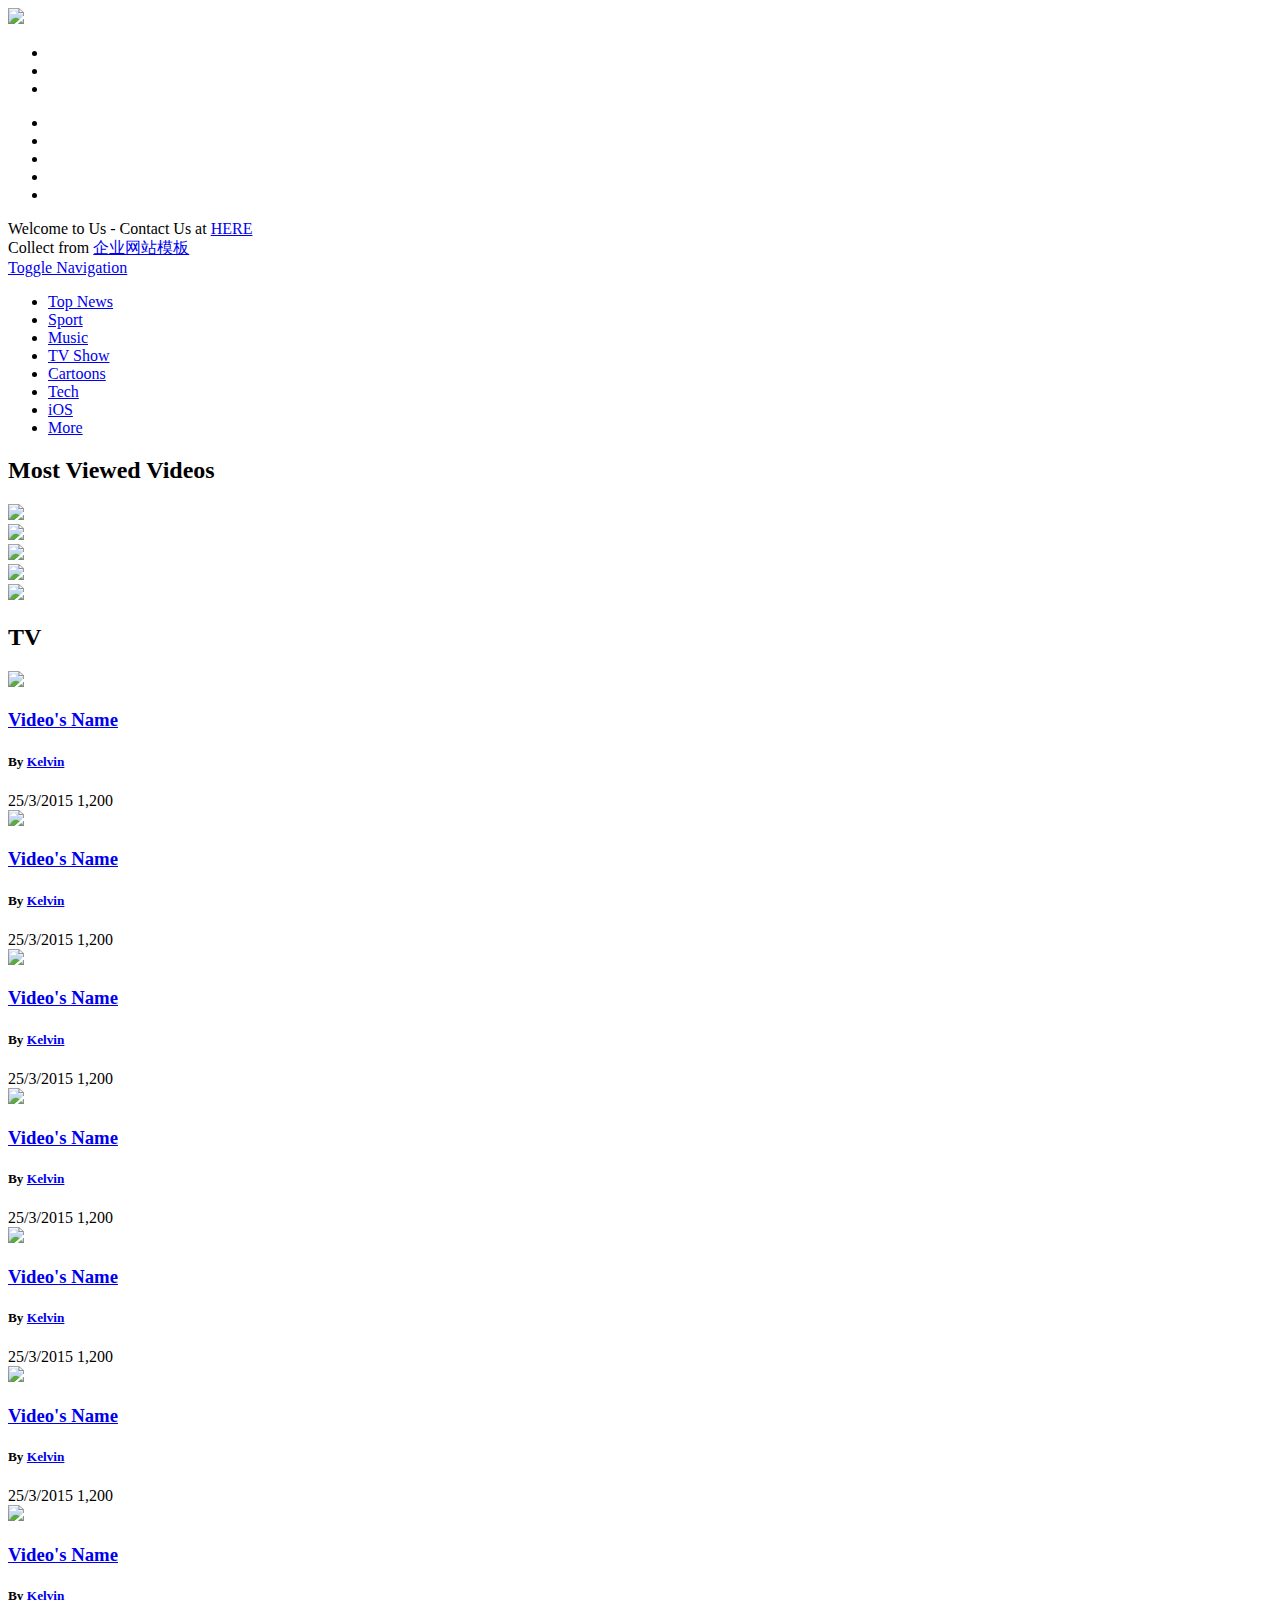
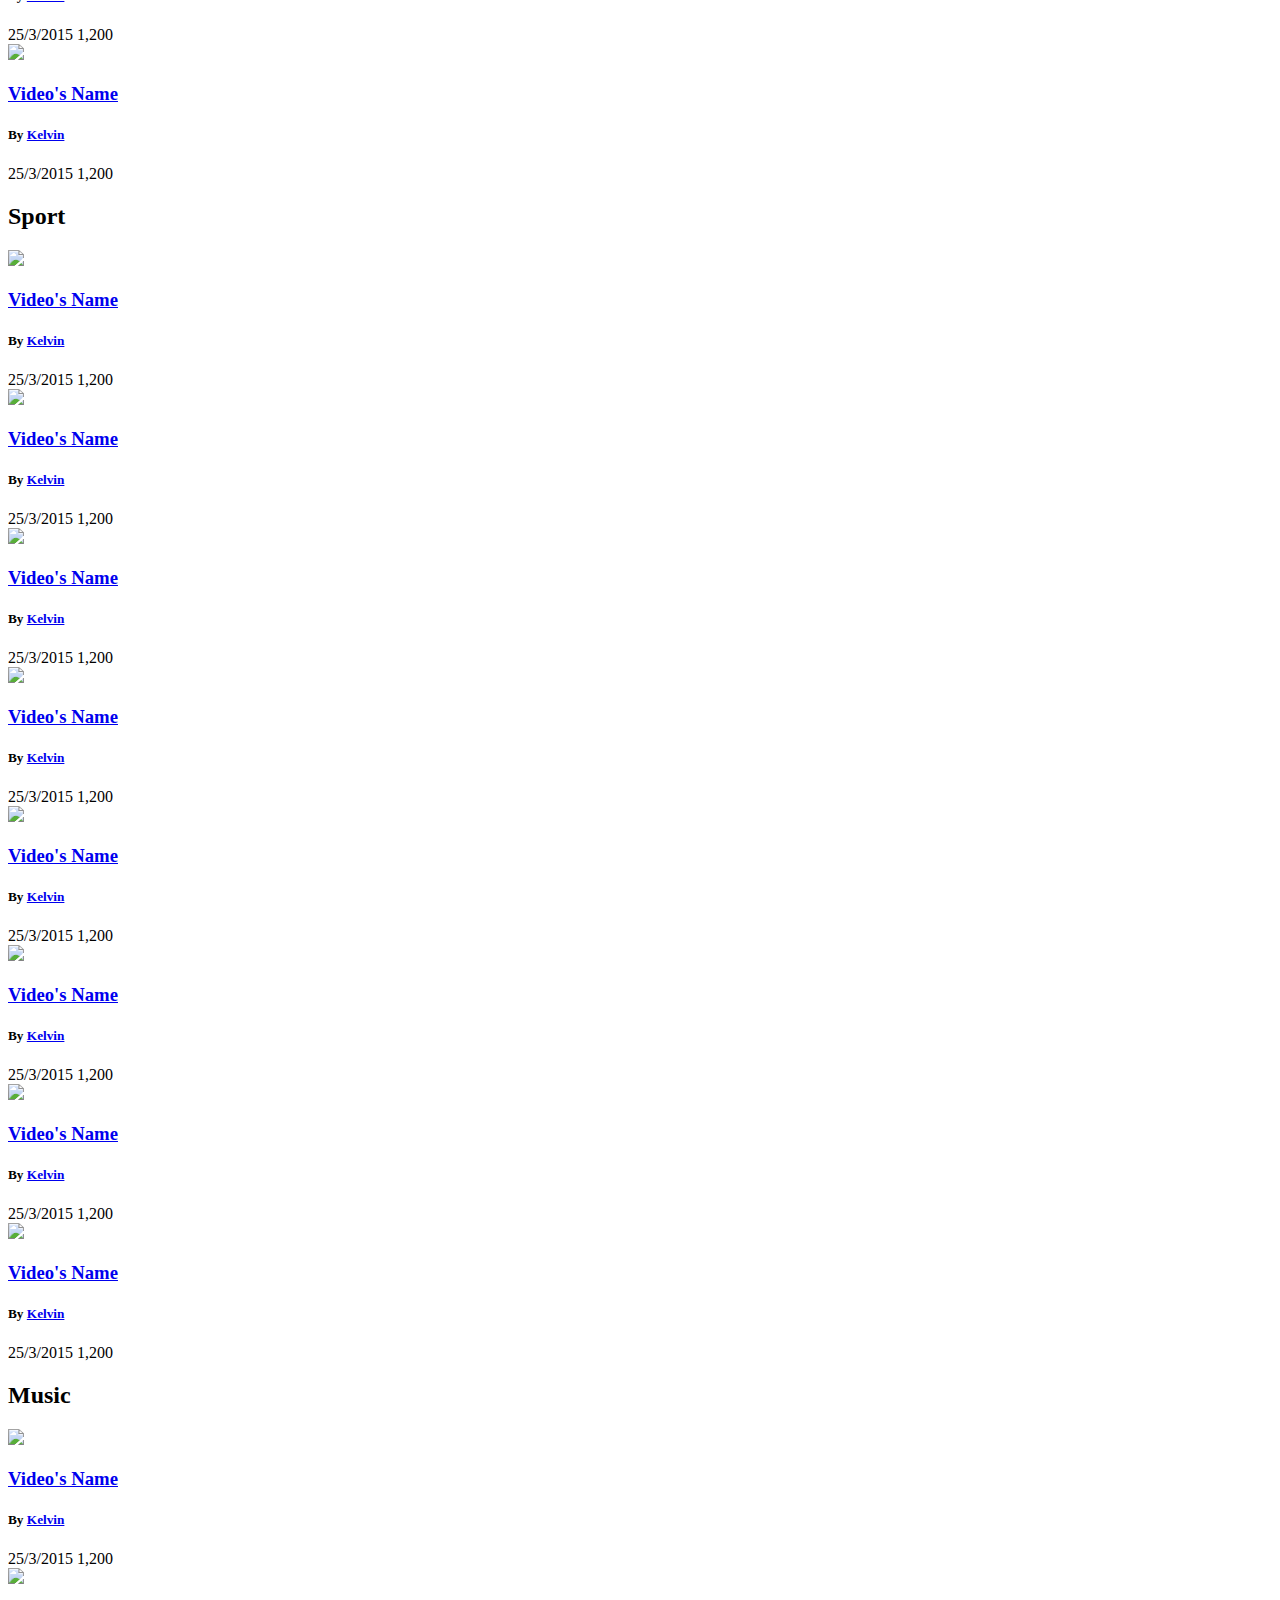
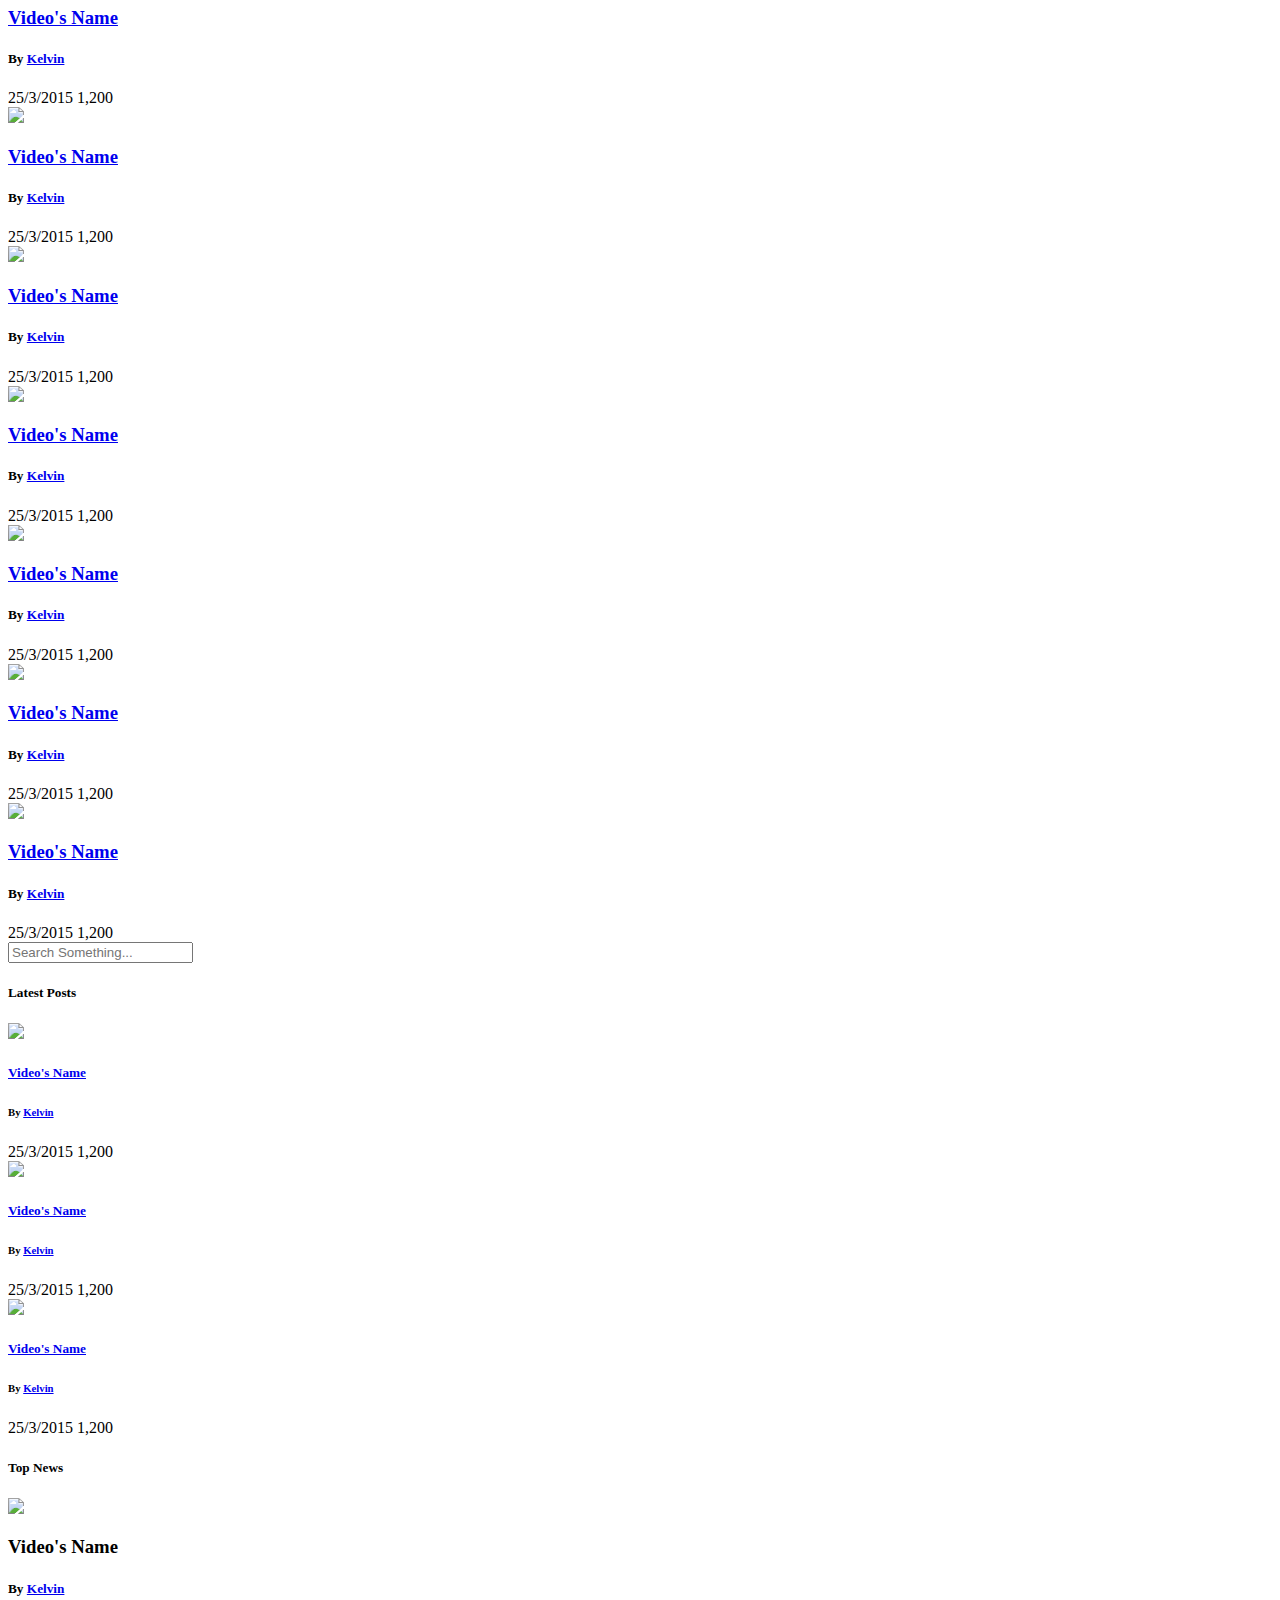
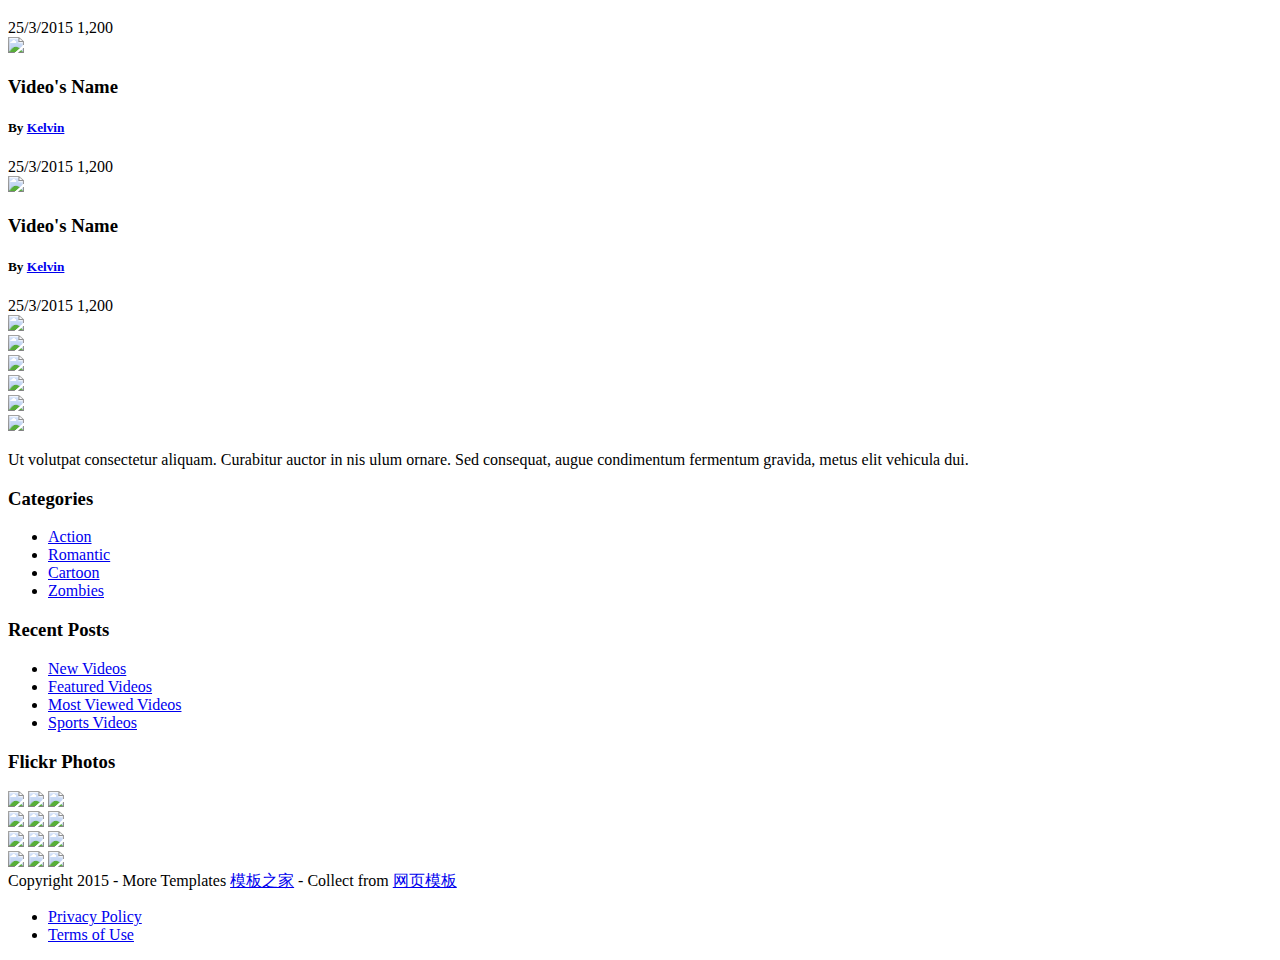
==== vivi/src/main/resources/static/index.html @ e8eea6b8 "2018-25" ====
<!DOCTYPE html>
<!--[if lt IE 7 ]><html class="ie ie6" lang="en"> <![endif]-->
<!--[if IE 7 ]><html class="ie ie7" lang="en"> <![endif]-->
<!--[if IE 8 ]><html class="ie ie8" lang="en"> <![endif]-->
<!--[if (gte IE 9)|!(IE)]><!--><html lang="en"> <!--<![endif]-->
<head>

    <!-- Basic Page Needs
  ================================================== -->
	<meta charset="utf-8">
	<title>zFanVideo | Free Video Html5 Templates</title>
	<meta name="description" content="Free Responsive Html5 Css3 Templates | zerotheme.com">
	<meta name="author" content="www.zerotheme.com">
	
    <!-- Mobile Specific Metas
  ================================================== -->
	<meta name="viewport" content="width=device-width, initial-scale=1, maximum-scale=1">
    
    <!-- CSS
  ================================================== -->
  	<link rel="stylesheet" href="css/zerogrid.css">
	<link rel="stylesheet" href="css/style.css">
	<link rel="stylesheet" href="css/menu.css">
	<!-- Owl Carousel Assets -->
	<link href="css/owl.carousel.css" rel="stylesheet">
    <link href="css/owl.theme.css" rel="stylesheet">
	<!-- Custom Fonts -->
    <link href="font-awesome/css/font-awesome.min.css" rel="stylesheet" type="text/css">
	
	<!--[if lt IE 8]>
       <div style=' clear: both; text-align:center; position: relative;'>
         <a href="http://windows.microsoft.com/en-US/internet-explorer/products/ie/home?ocid=ie6_countdown_bannercode">
           <img src="http://storage.ie6countdown.com/assets/100/images/banners/warning_bar_0000_us.jpg" border="0" height="42" width="820" alt="You are using an outdated browser. For a faster, safer browsing experience, upgrade for free today." />
        </a>
      </div>
    <![endif]-->
    <!--[if lt IE 9]>
		<script src="js/html5.js"></script>
		<script src="js/css3-mediaqueries.js"></script>
	<![endif]-->
    
</head>
<body id="wrapper" >
<div class="wrap-body">
	
	<!--////////////////////////////////////Header-->
	<header>
		<div class="wrap-header">
			<div class="zerogrid">
				<div class="row">
					<a href="index.html" class="logo"><img src="images/logo.png" /></a>
					<ul class="quick-link">
						<li><a href="#" title="Upload Video"><i class="fa fa-upload"></i></a></li>
						<li><a href="#" title="Log in"><i class="fa fa-user"></i></a></li>
						<li><a href="#" title="Warning"><i class="fa fa-bell"></i></a></li>
					</ul>
					<ul class="social">
						<li><a href="#"><i class="fa fa-twitter"></i></a></li>
						<li><a href="#"><i class="fa fa-facebook"></i></a></li>
						<li><a href="#"><i class="fa fa-google-plus"></i></a></li>
						<li><a href="#"><i class="fa fa-linkedin"></i></a></li>
						<li><a href="#"><i class="fa fa-instagram"></i></a></li>
					</ul>
				</div>
			</div>
		</div>
		<div class="bottom">
			<div class="zerogrid">
				<div class="row">
					<span>Welcome to Us - Contact Us at <a href="contact.html">HERE</a></span>
				</div>
			</div>
		</div>
    </header>
    <div class="copyrights">Collect from <a href="http://www.cssmoban.com/" >企业网站模板</a></div>
	<!--////////////////////////////////////Menu-->
	<a href="#" class="nav-toggle">Toggle Navigation</a>
    <nav class="cmn-tile-nav">
		<ul class="clearfix">
			<li class="colour-1"><a href="gallery.html">Top News</a></li>
			<li class="colour-2"><a href="gallery.html">Sport</a></li>
			<li class="colour-3"><a href="gallery.html">Music</a></li>
			<li class="colour-4"><a href="gallery.html">TV Show</a></li>
			<li class="colour-5"><a href="gallery.html">Cartoons</a></li>
			<li class="colour-6"><a href="gallery.html">Tech</a></li>
			<li class="colour-7"><a href="gallery.html">iOS</a></li>
			<li class="colour-8"><a href="gallery.html">More</a></li>
		</ul>
    </nav>
	<!--////////////////////////////////////Container-->
	<section id="container" class="index-page">
		<div class="wrap-container zerogrid">
			<!------------------------------------->
			<div class="row">
				<div class="header">
					<h2>Most Viewed Videos</h2>
				</div>
				<div class="row">
				<div class="most-viewed">
					<div class="col-2-4">
						<div class="wrap-col">
							<div class="zoom-container">
								<a href="single.html">
									<span class="zoom-caption">
										<i class="icon-play fa fa-play"></i>
									</span>
									<img src="images/4.jpg" />
								</a>
							</div>
						</div>
					</div>
				</div>
				<div class="extra">
					<div class="col-1-4">
						<div class="wrap-col">
							<div class="zoom-container">
								<a href="single.html">
									<span class="zoom-caption">
										<i class="icon-play fa fa-play"></i>
									</span>
									<img src="images/1.jpg" />
								</a>
							</div>
							<div class="zoom-container">
								<a href="single.html">
									<span class="zoom-caption">
										<i class="icon-play fa fa-play"></i>
									</span>
									<img src="images/2.jpg" />
								</a>
							</div>
						</div>
					</div>
					<div class="col-1-4">
						<div class="wrap-col">
							<div class="zoom-container">
								<a href="single.html">
									<span class="zoom-caption">
										<i class="icon-play fa fa-play"></i>
									</span>
									<img src="images/5.jpg" />
								</a>
							</div>
							<div class="zoom-container">
								<a href="single.html">
									<span class="zoom-caption">
										<i class="icon-play fa fa-play"></i>
									</span>
									<img src="images/14.jpg" />
								</a>
							</div>
						</div>
					</div>
				</div>
				</div>
			</div>
			<div class="row">
				<div id="main-content" class="col-2-3">
					<div class="wrap-content">
						<section class="vid-tv">
							<div class="header">
								<h2>TV</h2>
							</div>
							<div class="row">
								<div id="owl-demo-1" class="owl-carousel">
									<div class="item wrap-vid">
										<div class="zoom-container">
											<a href="single.html">
												<span class="zoom-caption">
													<i class="icon-play fa fa-play"></i>
												</span>
												<img src="images/1.jpg" />
											</a>
										</div>
										<h3 class="vid-name"><a href="#">Video's Name</a></h3>
										<div class="info">
											<h5>By <a href="#">Kelvin</a></h5>
											<span><i class="fa fa-calendar"></i>25/3/2015</span> 
											<span><i class="fa fa-heart"></i>1,200</span>
										</div>
									</div>
									<div class="item wrap-vid">
										<div class="zoom-container">
											<a href="single.html">
												<span class="zoom-caption">
													<i class="icon-play fa fa-play"></i>
												</span>
												<img src="images/2.jpg" />
											</a>
										</div>
										<h3 class="vid-name"><a href="#">Video's Name</a></h3>
										<div class="info">
											<h5>By <a href="#">Kelvin</a></h5>
											<span><i class="fa fa-calendar"></i>25/3/2015</span> 
											<span><i class="fa fa-heart"></i>1,200</span>
										</div>
									</div>
									<div class="item wrap-vid">
										<div class="zoom-container">
											<a href="single.html">
												<span class="zoom-caption">
													<i class="icon-play fa fa-play"></i>
												</span>
												<img src="images/3.jpg" />
											</a>
										</div>
										<h3 class="vid-name"><a href="#">Video's Name</a></h3>
										<div class="info">
											<h5>By <a href="#">Kelvin</a></h5>
											<span><i class="fa fa-calendar"></i>25/3/2015</span> 
											<span><i class="fa fa-heart"></i>1,200</span>
										</div>
									</div>
									<div class="item wrap-vid">
										<div class="zoom-container">
											<a href="single.html">
												<span class="zoom-caption">
													<i class="icon-play fa fa-play"></i>
												</span>
												<img src="images/4.jpg" />
											</a>
										</div>
										<h3 class="vid-name"><a href="#">Video's Name</a></h3>
										<div class="info">
											<h5>By <a href="#">Kelvin</a></h5>
											<span><i class="fa fa-calendar"></i>25/3/2015</span> 
											<span><i class="fa fa-heart"></i>1,200</span>
										</div>
									</div>
									<div class="item wrap-vid">
										<div class="zoom-container">
											<a href="single.html">
												<span class="zoom-caption">
													<i class="icon-play fa fa-play"></i>
												</span>
												<img src="images/5.jpg" />
											</a>
										</div>
										<h3 class="vid-name"><a href="#">Video's Name</a></h3>
										<div class="info">
											<h5>By <a href="#">Kelvin</a></h5>
											<span><i class="fa fa-calendar"></i>25/3/2015</span> 
											<span><i class="fa fa-heart"></i>1,200</span>
										</div>
									</div>
									<div class="item wrap-vid">
										<div class="zoom-container">
											<a href="single.html">
												<span class="zoom-caption">
													<i class="icon-play fa fa-play"></i>
												</span>
												<img src="images/14.jpg" />
											</a>
										</div>
										<h3 class="vid-name"><a href="#">Video's Name</a></h3>
										<div class="info">
											<h5>By <a href="#">Kelvin</a></h5>
											<span><i class="fa fa-calendar"></i>25/3/2015</span> 
											<span><i class="fa fa-heart"></i>1,200</span>
										</div>
									</div>
									<div class="item wrap-vid">
										<div class="zoom-container">
											<a href="single.html">
												<span class="zoom-caption">
													<i class="icon-play fa fa-play"></i>
												</span>
												<img src="images/3.jpg" />
											</a>
										</div>
										<h3 class="vid-name"><a href="#">Video's Name</a></h3>
										<div class="info">
											<h5>By <a href="#">Kelvin</a></h5>
											<span><i class="fa fa-calendar"></i>25/3/2015</span> 
											<span><i class="fa fa-heart"></i>1,200</span>
										</div>
									</div>
									<div class="item wrap-vid">
										<div class="zoom-container">
											<a href="single.html">
												<span class="zoom-caption">
													<i class="icon-play fa fa-play"></i>
												</span>
												<img src="images/5.jpg" />
											</a>
										</div>
										<h3 class="vid-name"><a href="#">Video's Name</a></h3>
										<div class="info">
											<h5>By <a href="#">Kelvin</a></h5>
											<span><i class="fa fa-calendar"></i>25/3/2015</span> 
											<span><i class="fa fa-heart"></i>1,200</span>
										</div>
									</div>
								</div>
							</div>
						</section>
						
						<section class="vid-sport">
							<div class="header">
								<h2>Sport</h2>
							</div>
							<div class="row"><!--Start Box-->
								<div id="owl-demo-2" class="owl-carousel">
									<div class="item wrap-vid">
										<div class="zoom-container">
											<a href="single.html">
												<span class="zoom-caption">
													<i class="icon-play fa fa-play"></i>
												</span>
												<img src="images/1.jpg" />
											</a>
										</div>
										<h3 class="vid-name"><a href="#">Video's Name</a></h3>
										<div class="info">
											<h5>By <a href="#">Kelvin</a></h5>
											<span><i class="fa fa-calendar"></i>25/3/2015</span> 
											<span><i class="fa fa-heart"></i>1,200</span>
										</div>
									</div>
									<div class="item wrap-vid">
										<div class="zoom-container">
											<a href="single.html">
												<span class="zoom-caption">
													<i class="icon-play fa fa-play"></i>
												</span>
												<img src="images/2.jpg" />
											</a>
										</div>
										<h3 class="vid-name"><a href="#">Video's Name</a></h3>
										<div class="info">
											<h5>By <a href="#">Kelvin</a></h5>
											<span><i class="fa fa-calendar"></i>25/3/2015</span> 
											<span><i class="fa fa-heart"></i>1,200</span>
										</div>
									</div>
									<div class="item wrap-vid">
										<div class="zoom-container">
											<a href="single.html">
												<span class="zoom-caption">
													<i class="icon-play fa fa-play"></i>
												</span>
												<img src="images/3.jpg" />
											</a>
										</div>
										<h3 class="vid-name"><a href="#">Video's Name</a></h3>
										<div class="info">
											<h5>By <a href="#">Kelvin</a></h5>
											<span><i class="fa fa-calendar"></i>25/3/2015</span> 
											<span><i class="fa fa-heart"></i>1,200</span>
										</div>
									</div>
									<div class="item wrap-vid">
										<div class="zoom-container">
											<a href="single.html">
												<span class="zoom-caption">
													<i class="icon-play fa fa-play"></i>
												</span>
												<img src="images/4.jpg" />
											</a>
										</div>
										<h3 class="vid-name"><a href="#">Video's Name</a></h3>
										<div class="info">
											<h5>By <a href="#">Kelvin</a></h5>
											<span><i class="fa fa-calendar"></i>25/3/2015</span> 
											<span><i class="fa fa-heart"></i>1,200</span>
										</div>
									</div>
									<div class="item wrap-vid">
										<div class="zoom-container">
											<a href="single.html">
												<span class="zoom-caption">
													<i class="icon-play fa fa-play"></i>
												</span>
												<img src="images/5.jpg" />
											</a>
										</div>
										<h3 class="vid-name"><a href="#">Video's Name</a></h3>
										<div class="info">
											<h5>By <a href="#">Kelvin</a></h5>
											<span><i class="fa fa-calendar"></i>25/3/2015</span> 
											<span><i class="fa fa-heart"></i>1,200</span>
										</div>
									</div>
									<div class="item wrap-vid">
										<div class="zoom-container">
											<a href="single.html">
												<span class="zoom-caption">
													<i class="icon-play fa fa-play"></i>
												</span>
												<img src="images/14.jpg" />
											</a>
										</div>
										<h3 class="vid-name"><a href="#">Video's Name</a></h3>
										<div class="info">
											<h5>By <a href="#">Kelvin</a></h5>
											<span><i class="fa fa-calendar"></i>25/3/2015</span> 
											<span><i class="fa fa-heart"></i>1,200</span>
										</div>
									</div>
									<div class="item wrap-vid">
										<div class="zoom-container">
											<a href="single.html">
												<span class="zoom-caption">
													<i class="icon-play fa fa-play"></i>
												</span>
												<img src="images/3.jpg" />
											</a>
										</div>
										<h3 class="vid-name"><a href="#">Video's Name</a></h3>
										<div class="info">
											<h5>By <a href="#">Kelvin</a></h5>
											<span><i class="fa fa-calendar"></i>25/3/2015</span> 
											<span><i class="fa fa-heart"></i>1,200</span>
										</div>
									</div>
									<div class="item wrap-vid">
										<div class="zoom-container">
											<a href="single.html">
												<span class="zoom-caption">
													<i class="icon-play fa fa-play"></i>
												</span>
												<img src="images/5.jpg" />
											</a>
										</div>
										<h3 class="vid-name"><a href="#">Video's Name</a></h3>
										<div class="info">
											<h5>By <a href="#">Kelvin</a></h5>
											<span><i class="fa fa-calendar"></i>25/3/2015</span> 
											<span><i class="fa fa-heart"></i>1,200</span>
										</div>
									</div>
								</div>
							</div>
						</section>
						
						<section class="vid-music">
							<div class="header">
								<h2>Music</h2>
							</div>
							<div class="row"><!--Start Box-->
								<div id="owl-demo-3" class="owl-carousel">
									<div class="item wrap-vid">
										<div class="zoom-container">
											<a href="single.html">
												<span class="zoom-caption">
													<i class="icon-play fa fa-play"></i>
												</span>
												<img src="images/1.jpg" />
											</a>
										</div>
										<h3 class="vid-name"><a href="#">Video's Name</a></h3>
										<div class="info">
											<h5>By <a href="#">Kelvin</a></h5>
											<span><i class="fa fa-calendar"></i>25/3/2015</span> 
											<span><i class="fa fa-heart"></i>1,200</span>
										</div>
									</div>
									<div class="item wrap-vid">
										<div class="zoom-container">
											<a href="single.html">
												<span class="zoom-caption">
													<i class="icon-play fa fa-play"></i>
												</span>
												<img src="images/2.jpg" />
											</a>
										</div>
										<h3 class="vid-name"><a href="#">Video's Name</a></h3>
										<div class="info">
											<h5>By <a href="#">Kelvin</a></h5>
											<span><i class="fa fa-calendar"></i>25/3/2015</span> 
											<span><i class="fa fa-heart"></i>1,200</span>
										</div>
									</div>
									<div class="item wrap-vid">
										<div class="zoom-container">
											<a href="single.html">
												<span class="zoom-caption">
													<i class="icon-play fa fa-play"></i>
												</span>
												<img src="images/3.jpg" />
											</a>
										</div>
										<h3 class="vid-name"><a href="#">Video's Name</a></h3>
										<div class="info">
											<h5>By <a href="#">Kelvin</a></h5>
											<span><i class="fa fa-calendar"></i>25/3/2015</span> 
											<span><i class="fa fa-heart"></i>1,200</span>
										</div>
									</div>
									<div class="item wrap-vid">
										<div class="zoom-container">
											<a href="single.html">
												<span class="zoom-caption">
													<i class="icon-play fa fa-play"></i>
												</span>
												<img src="images/4.jpg" />
											</a>
										</div>
										<h3 class="vid-name"><a href="#">Video's Name</a></h3>
										<div class="info">
											<h5>By <a href="#">Kelvin</a></h5>
											<span><i class="fa fa-calendar"></i>25/3/2015</span> 
											<span><i class="fa fa-heart"></i>1,200</span>
										</div>
									</div>
									<div class="item wrap-vid">
										<div class="zoom-container">
											<a href="single.html">
												<span class="zoom-caption">
													<i class="icon-play fa fa-play"></i>
												</span>
												<img src="images/5.jpg" />
											</a>
										</div>
										<h3 class="vid-name"><a href="#">Video's Name</a></h3>
										<div class="info">
											<h5>By <a href="#">Kelvin</a></h5>
											<span><i class="fa fa-calendar"></i>25/3/2015</span> 
											<span><i class="fa fa-heart"></i>1,200</span>
										</div>
									</div>
									<div class="item wrap-vid">
										<div class="zoom-container">
											<a href="single.html">
												<span class="zoom-caption">
													<i class="icon-play fa fa-play"></i>
												</span>
												<img src="images/14.jpg" />
											</a>
										</div>
										<h3 class="vid-name"><a href="#">Video's Name</a></h3>
										<div class="info">
											<h5>By <a href="#">Kelvin</a></h5>
											<span><i class="fa fa-calendar"></i>25/3/2015</span> 
											<span><i class="fa fa-heart"></i>1,200</span>
										</div>
									</div>
									<div class="item wrap-vid">
										<div class="zoom-container">
											<a href="single.html">
												<span class="zoom-caption">
													<i class="icon-play fa fa-play"></i>
												</span>
												<img src="images/3.jpg" />
											</a>
										</div>
										<h3 class="vid-name"><a href="#">Video's Name</a></h3>
										<div class="info">
											<h5>By <a href="#">Kelvin</a></h5>
											<span><i class="fa fa-calendar"></i>25/3/2015</span> 
											<span><i class="fa fa-heart"></i>1,200</span>
										</div>
									</div>
									<div class="item wrap-vid">
										<div class="zoom-container">
											<a href="single.html">
												<span class="zoom-caption">
													<i class="icon-play fa fa-play"></i>
												</span>
												<img src="images/5.jpg" />
											</a>
										</div>
										<h3 class="vid-name"><a href="#">Video's Name</a></h3>
										<div class="info">
											<h5>By <a href="#">Kelvin</a></h5>
											<span><i class="fa fa-calendar"></i>25/3/2015</span> 
											<span><i class="fa fa-heart"></i>1,200</span>
										</div>
									</div>
								</div>
							</div>
						</section>
					</div>
				</div>
				<div id="sidebar" class="col-1-3">
					<form id="form-container" action="">
						<!--<input type="submit" id="searchsubmit" value="" />-->
						<a class="search-submit-button" href="javascript:void(0)">
							<i class="fa fa-search"></i>
						</a>
						<div id="searchtext">
							<input type="text" id="s" name="s" placeholder="Search Something...">
						</div>
					</form>
					<!---- Start Widget ---->
					<div class="widget wid-post">
						<div class="wid-header">
							<h5>Latest Posts</h5>
						</div>
						<div class="wid-content">
							<div class="post wrap-vid">
								<div class="zoom-container">
									<a href="single.html">
										<span class="zoom-caption">
											<i class="icon-play fa fa-play"></i>
										</span>
										<img src="images/4.jpg" />
									</a>
								</div>
								<div class="wrapper">
									<h5 class="vid-name"><a href="#">Video's Name</a></h5>
									<div class="info">
										<h6>By <a href="#">Kelvin</a></h6>
										<span><i class="fa fa-calendar"></i>25/3/2015</span> 
										<span><i class="fa fa-heart"></i>1,200</span>
									</div>
								</div>
							</div>
							<div class="post wrap-vid">
								<div class="zoom-container">
									<a href="single.html">
										<span class="zoom-caption">
											<i class="icon-play fa fa-play"></i>
										</span>
										<img src="images/14.jpg" />
									</a>
								</div>
								<div class="wrapper">
									<h5 class="vid-name"><a href="#">Video's Name</a></h5>
									<div class="info">
										<h6>By <a href="#">Kelvin</a></h6>
										<span><i class="fa fa-calendar"></i>25/3/2015</span> 
										<span><i class="fa fa-heart"></i>1,200</span>
									</div>
								</div>
							</div>
							<div class="post wrap-vid">
								<div class="zoom-container">
									<a href="single.html">
										<span class="zoom-caption">
											<i class="icon-play fa fa-play"></i>
										</span>
										<img src="images/3.jpg" />
									</a>
								</div>
								<div class="wrapper">
									<h5 class="vid-name"><a href="#">Video's Name</a></h5>
									<div class="info">
										<h6>By <a href="#">Kelvin</a></h6>
										<span><i class="fa fa-calendar"></i>25/3/2015</span> 
										<span><i class="fa fa-heart"></i>1,200</span>
									</div>
								</div>
							</div>
						</div>
					</div>
					<!---- Start Widget ---->
					<div class="widget wid-news">
						<div class="wid-header">
							<h5>Top News</h5>
						</div>
						<div class="wid-content">
							<div class="row">
								<div class="wrap-vid">
									<div class="zoom-container">
										<a href="single.html">
											<span class="zoom-caption">
												<i class="icon-play fa fa-play"></i>
											</span>
											<img src="images/1.jpg" />
										</a>
									</div>
									<h3 class="vid-name">Video's Name</h3>
									<div class="info">
										<h5>By <a href="#">Kelvin</a></h5>
										<span><i class="fa fa-calendar"></i>25/3/2015</span> 
										<span><i class="fa fa-heart"></i>1,200</span>
									</div>
								</div>
							</div>
							<div class="row">
								<div class="wrap-vid">
									<div class="zoom-container">
										<a href="single.html">
											<span class="zoom-caption">
												<i class="icon-play fa fa-play"></i>
											</span>
											<img src="images/2.jpg" />
										</a>
									</div>
									<h3 class="vid-name">Video's Name</h3>
									<div class="info">
										<h5>By <a href="#">Kelvin</a></h5>
										<span><i class="fa fa-calendar"></i>25/3/2015</span> 
										<span><i class="fa fa-heart"></i>1,200</span>
									</div>
								</div>
							</div>
							<div class="row">
								<div class="wrap-vid">
									<div class="zoom-container">
										<a href="single.html">
											<span class="zoom-caption">
												<i class="icon-play fa fa-play"></i>
											</span>
											<img src="images/4.jpg" />
										</a>
									</div>
									<h3 class="vid-name">Video's Name</h3>
									<div class="info">
										<h5>By <a href="#">Kelvin</a></h5>
										<span><i class="fa fa-calendar"></i>25/3/2015</span> 
										<span><i class="fa fa-heart"></i>1,200</span>
									</div>
								</div>
							</div>
						</div>
					</div>
				</div>
			</div>
		</div>
	</section>
	
	<!--////////////////////////////////////Footer-->
	<footer>
		<div class="zerogrid top-footer">
			<div class="row">
				<div class="col-1-5">
					<a href="#"><img src="images/15.jpg" /></a>
				</div>
				<div class="col-1-5">
					<a href="#"><img src="images/16.jpg" /></a>
				</div>
				<div class="col-1-5">
					<a href="#"><img src="images/17.jpg" /></a>
				</div>
				<div class="col-1-5">
					<a href="#"><img src="images/18.jpg" /></a>
				</div>
				<div class="col-1-5">
					<a href="#"><img src="images/19.jpg" /></a>
				</div>
			</div>
		</div>
		<div class="zerogrid wrap-footer">
			<div class="row">
				<div class="col-1-4 col-footer-1">
					<div class="wrap-col">
						<a href="index.html" class="logo"><img src="images/logo.png" /></a>
						<p>Ut volutpat consectetur aliquam. Curabitur auctor in nis ulum ornare. Sed consequat, augue condimentum fermentum gravida, metus elit vehicula dui.</p>
					</div>
				</div>
				<div class="col-1-4 col-footer-2">
					<div class="wrap-col">
						<h3>Categories</h3>
						<ul>
							<li><a href="#">Action</a></li>
							<li><a href="#">Romantic</a></li>
							<li><a href="#">Cartoon</a></li>
							<li><a href="#">Zombies</a></li>
						</ul>
					</div>
				</div>
				<div class="col-1-4 col-footer-3">
					<div class="wrap-col">
						<h3>Recent Posts</h3>
						<ul>
							<li><a href="#">New Videos</a></li>
							<li><a href="#">Featured Videos</a></li>
							<li><a href="#">Most Viewed Videos</a></li>
							<li><a href="#">Sports Videos</a></li>
						</ul>
					</div>
				</div>
				<div class="col-1-4 col-footer-4">
					<div class="wrap-col">
						<h3>Flickr Photos</h3>
						<div class="row">
							<div class="col-1-4">
								<div class="wrap-col">
									<a href="#"><img src="images/6.jpg" /></a>
									<a href="#"><img src="images/10.jpg" /></a>
									<a href="#"><img src="images/13.jpg" /></a>
								</div>
							</div>
							<div class="col-1-4">
								<div class="wrap-col">
									<a href="#"><img src="images/7.jpg" /></a>
									<a href="#"><img src="images/11.jpg" /></a>
									<a href="#"><img src="images/6.jpg" /></a>
								</div>
							</div>
							<div class="col-1-4">
								<div class="wrap-col">
									<a href="#"><img src="images/8.jpg" /></a>
									<a href="#"><img src="images/12.jpg" /></a>
									<a href="#"><img src="images/10.jpg" /></a>
								</div>
							</div>
							<div class="col-1-4">
								<div class="wrap-col">
									<a href="#"><img src="images/9.jpg" /></a>
									<a href="#"><img src="images/13.jpg" /></a>
									<a href="#"><img src="images/8.jpg" /></a>
								</div>
							</div>
						</div>
					</div>
				</div>
			</div>
		</div>
		<div class="zerogrid copyright">
			<div class="wrapper">
				Copyright 2015 - More Templates <a href="http://www.cssmoban.com/" target="_blank" title="模板之家">模板之家</a> - Collect from <a href="http://www.cssmoban.com/" title="网页模板" target="_blank">网页模板</a>
				<ul class="quick-link f-right">
					<li><a href="#">Privacy Policy</a></li>
					<li><a href="#">Terms of Use</a></li>
				</ul>
			</div>
		</div>
	</footer>

	<!-- Slider -->
	<script src="js/jquery-2.1.1.js"></script>
	<script src="js/demo.js"></script>
	<script src="js/classie.js"></script>
	<!-- Carousel -->
	<script src="js/owl.carousel.js"></script>
    <script>
    $(document).ready(function() {

      $("#owl-demo-1").owlCarousel({
        items : 4,
        lazyLoad : true,
        navigation : true
      });
	  $("#owl-demo-2").owlCarousel({
        items : 4,
        lazyLoad : true,
        navigation : true
      });
	  $("#owl-demo-3").owlCarousel({
        items : 4,
        lazyLoad : true,
        navigation : true
      });
    });
    </script>
</div>
</body></html>
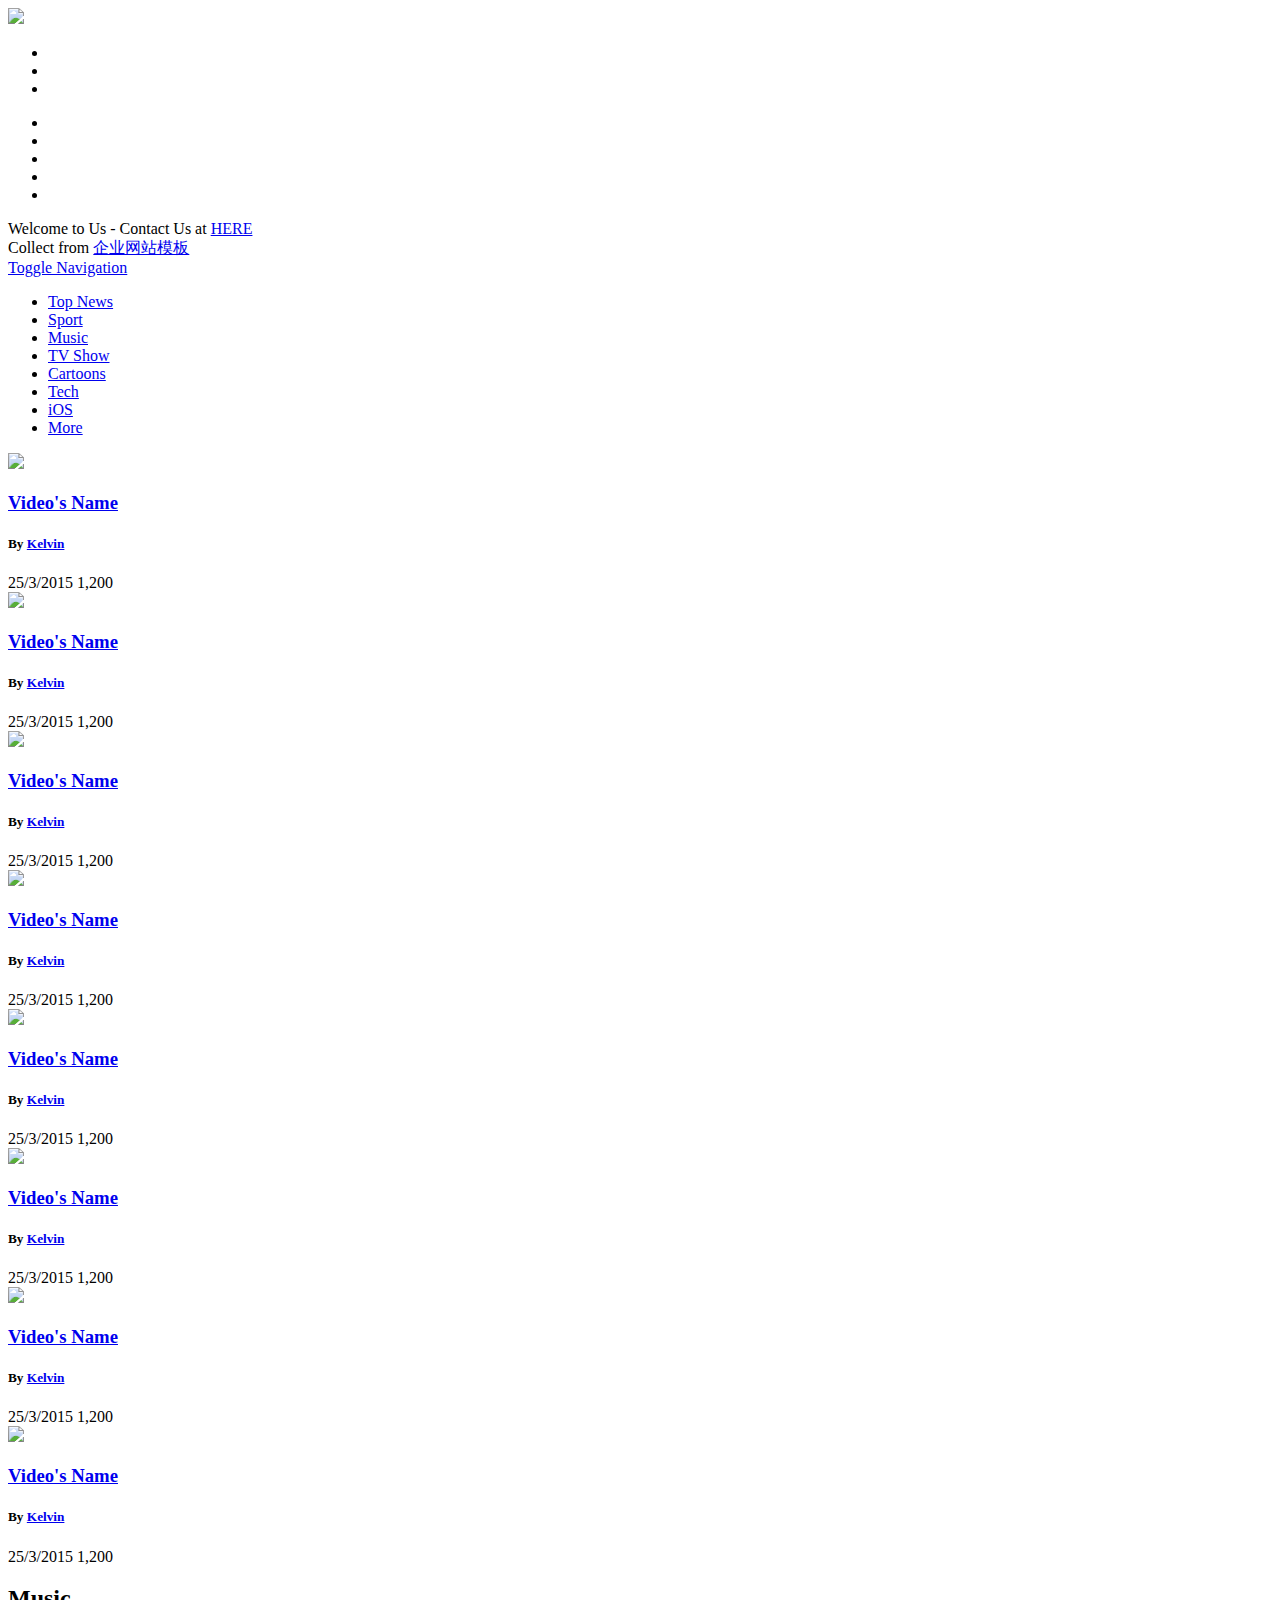
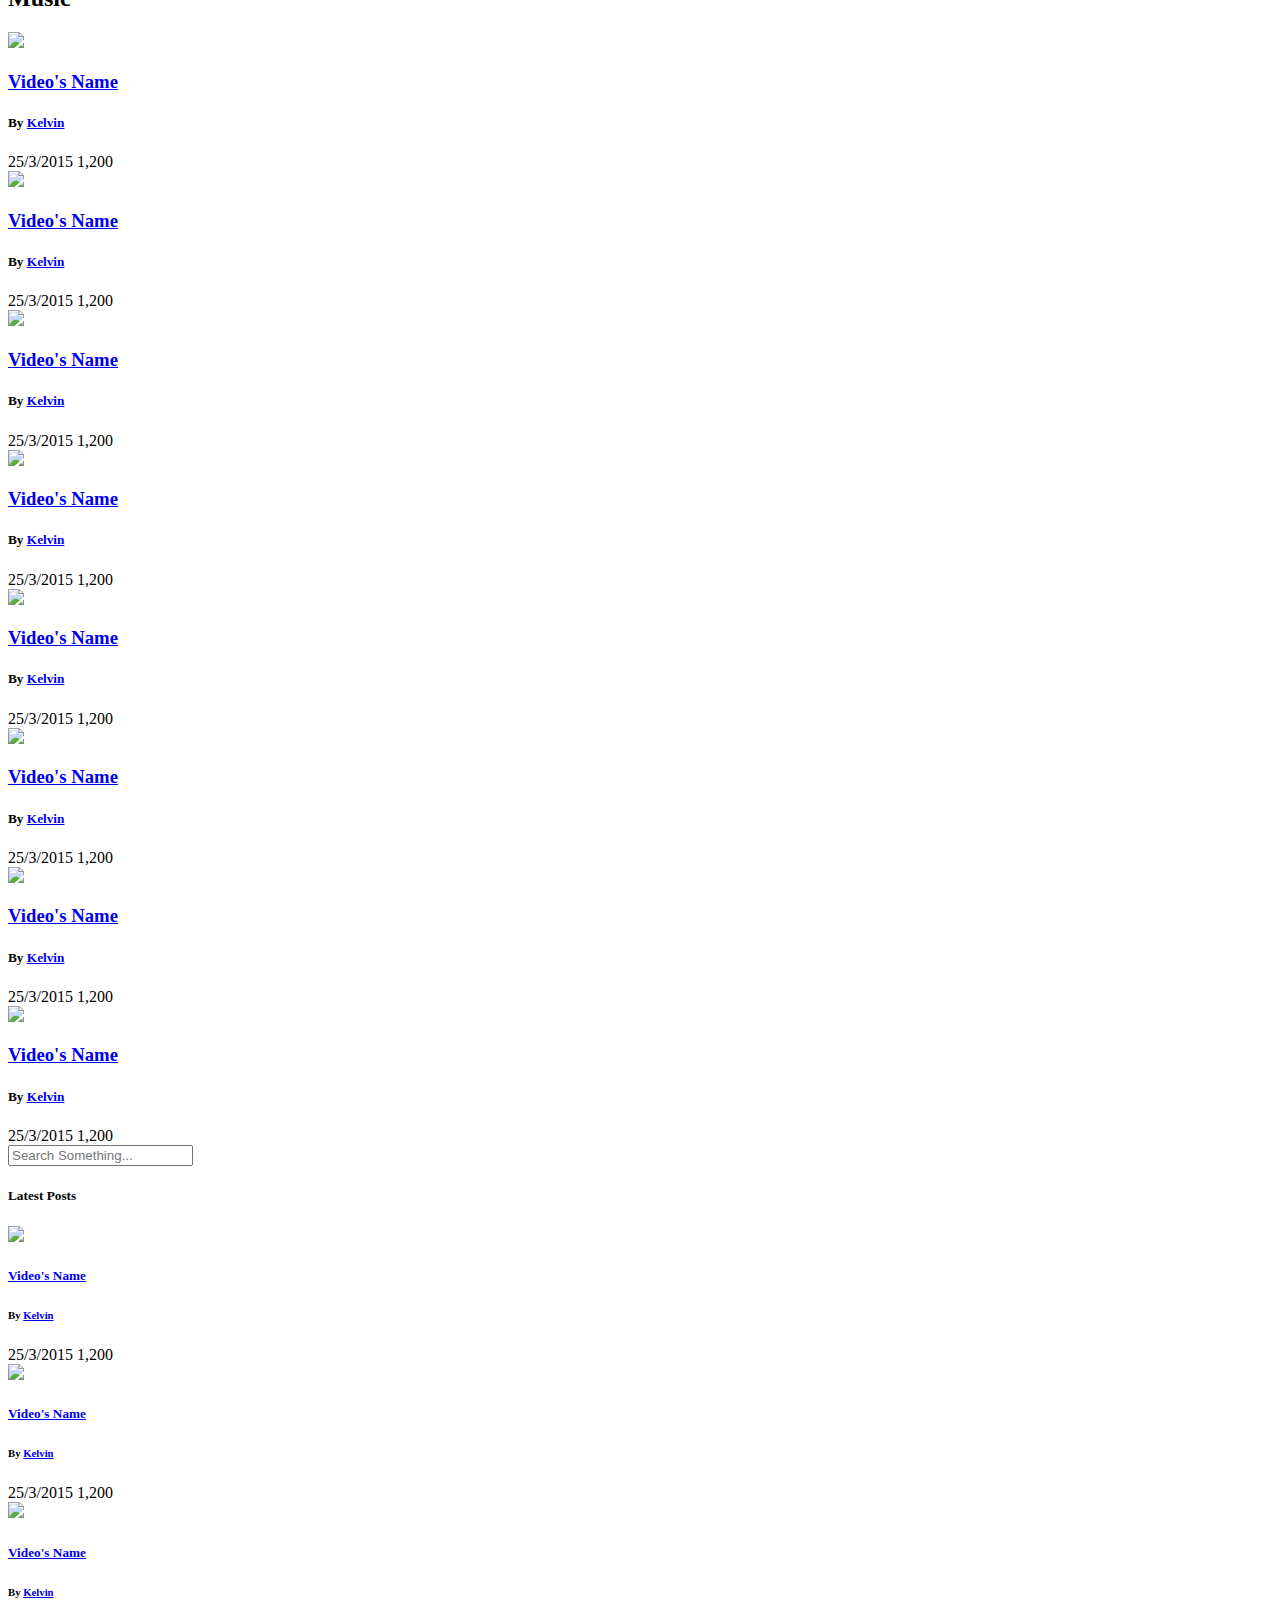
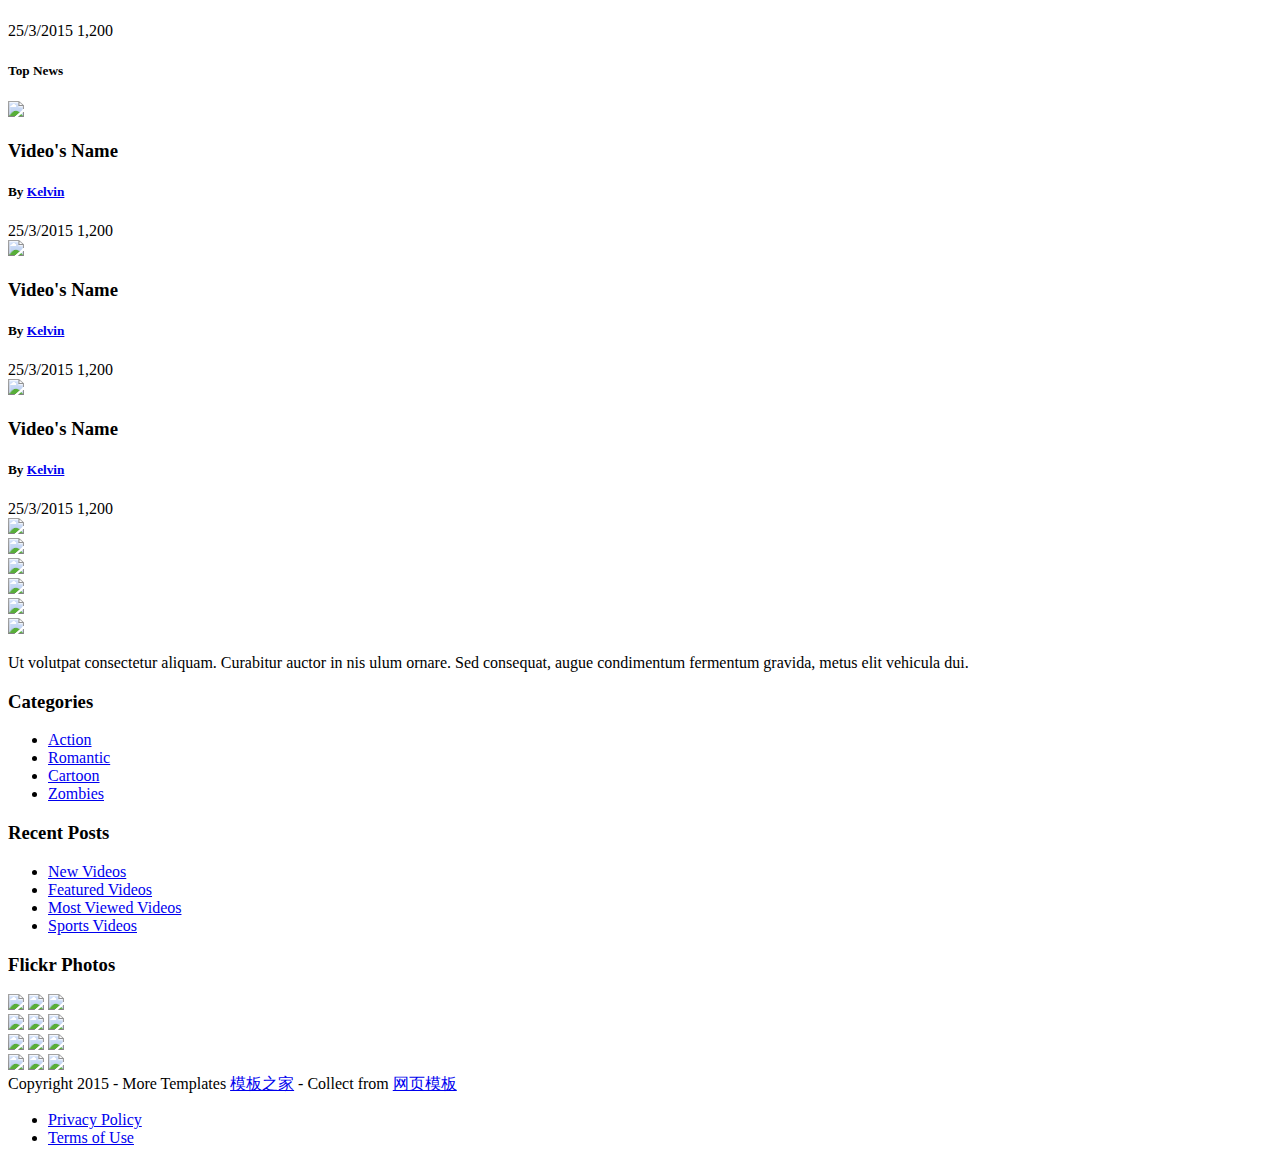
==== commit 0fd56532: "2018-8-27" ====
--- a/vivi/src/main/resources/static/index.html
+++ b/vivi/src/main/resources/static/index.html
@@ -1,49 +1,23 @@
 <!DOCTYPE html>
-<!--[if lt IE 7 ]><html class="ie ie6" lang="en"> <![endif]-->
-<!--[if IE 7 ]><html class="ie ie7" lang="en"> <![endif]-->
-<!--[if IE 8 ]><html class="ie ie8" lang="en"> <![endif]-->
-<!--[if (gte IE 9)|!(IE)]><!--><html lang="en"> <!--<![endif]-->
 <head>
-
-    <!-- Basic Page Needs
-  ================================================== -->
 	<meta charset="utf-8">
-	<title>zFanVideo | Free Video Html5 Templates</title>
-	<meta name="description" content="Free Responsive Html5 Css3 Templates | zerotheme.com">
-	<meta name="author" content="www.zerotheme.com">
+	<title>天天</title>
 	
-    <!-- Mobile Specific Metas
-  ================================================== -->
-	<meta name="viewport" content="width=device-width, initial-scale=1, maximum-scale=1">
     
-    <!-- CSS
-  ================================================== -->
+  
   	<link rel="stylesheet" href="css/zerogrid.css">
 	<link rel="stylesheet" href="css/style.css">
 	<link rel="stylesheet" href="css/menu.css">
-	<!-- Owl Carousel Assets -->
+
 	<link href="css/owl.carousel.css" rel="stylesheet">
     <link href="css/owl.theme.css" rel="stylesheet">
-	<!-- Custom Fonts -->
+	
     <link href="font-awesome/css/font-awesome.min.css" rel="stylesheet" type="text/css">
-	
-	<!--[if lt IE 8]>
-       <div style=' clear: both; text-align:center; position: relative;'>
-         <a href="http://windows.microsoft.com/en-US/internet-explorer/products/ie/home?ocid=ie6_countdown_bannercode">
-           <img src="http://storage.ie6countdown.com/assets/100/images/banners/warning_bar_0000_us.jpg" border="0" height="42" width="820" alt="You are using an outdated browser. For a faster, safer browsing experience, upgrade for free today." />
-        </a>
-      </div>
-    <![endif]-->
-    <!--[if lt IE 9]>
-		<script src="js/html5.js"></script>
-		<script src="js/css3-mediaqueries.js"></script>
-	<![endif]-->
-    
+
 </head>
 <body id="wrapper" >
 <div class="wrap-body">
 	
-	<!--////////////////////////////////////Header-->
 	<header>
 		<div class="wrap-header">
 			<div class="zerogrid">
@@ -73,7 +47,7 @@
 		</div>
     </header>
     <div class="copyrights">Collect from <a href="http://www.cssmoban.com/" >企业网站模板</a></div>
-	<!--////////////////////////////////////Menu-->
+
 	<a href="#" class="nav-toggle">Toggle Navigation</a>
     <nav class="cmn-tile-nav">
 		<ul class="clearfix">
@@ -87,219 +61,10 @@
 			<li class="colour-8"><a href="gallery.html">More</a></li>
 		</ul>
     </nav>
-	<!--////////////////////////////////////Container-->
+
 	<section id="container" class="index-page">
 		<div class="wrap-container zerogrid">
-			<!------------------------------------->
-			<div class="row">
-				<div class="header">
-					<h2>Most Viewed Videos</h2>
-				</div>
-				<div class="row">
-				<div class="most-viewed">
-					<div class="col-2-4">
-						<div class="wrap-col">
-							<div class="zoom-container">
-								<a href="single.html">
-									<span class="zoom-caption">
-										<i class="icon-play fa fa-play"></i>
-									</span>
-									<img src="images/4.jpg" />
-								</a>
-							</div>
-						</div>
-					</div>
-				</div>
-				<div class="extra">
-					<div class="col-1-4">
-						<div class="wrap-col">
-							<div class="zoom-container">
-								<a href="single.html">
-									<span class="zoom-caption">
-										<i class="icon-play fa fa-play"></i>
-									</span>
-									<img src="images/1.jpg" />
-								</a>
-							</div>
-							<div class="zoom-container">
-								<a href="single.html">
-									<span class="zoom-caption">
-										<i class="icon-play fa fa-play"></i>
-									</span>
-									<img src="images/2.jpg" />
-								</a>
-							</div>
-						</div>
-					</div>
-					<div class="col-1-4">
-						<div class="wrap-col">
-							<div class="zoom-container">
-								<a href="single.html">
-									<span class="zoom-caption">
-										<i class="icon-play fa fa-play"></i>
-									</span>
-									<img src="images/5.jpg" />
-								</a>
-							</div>
-							<div class="zoom-container">
-								<a href="single.html">
-									<span class="zoom-caption">
-										<i class="icon-play fa fa-play"></i>
-									</span>
-									<img src="images/14.jpg" />
-								</a>
-							</div>
-						</div>
-					</div>
-				</div>
-				</div>
-			</div>
-			<div class="row">
-				<div id="main-content" class="col-2-3">
-					<div class="wrap-content">
-						<section class="vid-tv">
-							<div class="header">
-								<h2>TV</h2>
-							</div>
-							<div class="row">
-								<div id="owl-demo-1" class="owl-carousel">
-									<div class="item wrap-vid">
-										<div class="zoom-container">
-											<a href="single.html">
-												<span class="zoom-caption">
-													<i class="icon-play fa fa-play"></i>
-												</span>
-												<img src="images/1.jpg" />
-											</a>
-										</div>
-										<h3 class="vid-name"><a href="#">Video's Name</a></h3>
-										<div class="info">
-											<h5>By <a href="#">Kelvin</a></h5>
-											<span><i class="fa fa-calendar"></i>25/3/2015</span> 
-											<span><i class="fa fa-heart"></i>1,200</span>
-										</div>
-									</div>
-									<div class="item wrap-vid">
-										<div class="zoom-container">
-											<a href="single.html">
-												<span class="zoom-caption">
-													<i class="icon-play fa fa-play"></i>
-												</span>
-												<img src="images/2.jpg" />
-											</a>
-										</div>
-										<h3 class="vid-name"><a href="#">Video's Name</a></h3>
-										<div class="info">
-											<h5>By <a href="#">Kelvin</a></h5>
-											<span><i class="fa fa-calendar"></i>25/3/2015</span> 
-											<span><i class="fa fa-heart"></i>1,200</span>
-										</div>
-									</div>
-									<div class="item wrap-vid">
-										<div class="zoom-container">
-											<a href="single.html">
-												<span class="zoom-caption">
-													<i class="icon-play fa fa-play"></i>
-												</span>
-												<img src="images/3.jpg" />
-											</a>
-										</div>
-										<h3 class="vid-name"><a href="#">Video's Name</a></h3>
-										<div class="info">
-											<h5>By <a href="#">Kelvin</a></h5>
-											<span><i class="fa fa-calendar"></i>25/3/2015</span> 
-											<span><i class="fa fa-heart"></i>1,200</span>
-										</div>
-									</div>
-									<div class="item wrap-vid">
-										<div class="zoom-container">
-											<a href="single.html">
-												<span class="zoom-caption">
-													<i class="icon-play fa fa-play"></i>
-												</span>
-												<img src="images/4.jpg" />
-											</a>
-										</div>
-										<h3 class="vid-name"><a href="#">Video's Name</a></h3>
-										<div class="info">
-											<h5>By <a href="#">Kelvin</a></h5>
-											<span><i class="fa fa-calendar"></i>25/3/2015</span> 
-											<span><i class="fa fa-heart"></i>1,200</span>
-										</div>
-									</div>
-									<div class="item wrap-vid">
-										<div class="zoom-container">
-											<a href="single.html">
-												<span class="zoom-caption">
-													<i class="icon-play fa fa-play"></i>
-												</span>
-												<img src="images/5.jpg" />
-											</a>
-										</div>
-										<h3 class="vid-name"><a href="#">Video's Name</a></h3>
-										<div class="info">
-											<h5>By <a href="#">Kelvin</a></h5>
-											<span><i class="fa fa-calendar"></i>25/3/2015</span> 
-											<span><i class="fa fa-heart"></i>1,200</span>
-										</div>
-									</div>
-									<div class="item wrap-vid">
-										<div class="zoom-container">
-											<a href="single.html">
-												<span class="zoom-caption">
-													<i class="icon-play fa fa-play"></i>
-												</span>
-												<img src="images/14.jpg" />
-											</a>
-										</div>
-										<h3 class="vid-name"><a href="#">Video's Name</a></h3>
-										<div class="info">
-											<h5>By <a href="#">Kelvin</a></h5>
-											<span><i class="fa fa-calendar"></i>25/3/2015</span> 
-											<span><i class="fa fa-heart"></i>1,200</span>
-										</div>
-									</div>
-									<div class="item wrap-vid">
-										<div class="zoom-container">
-											<a href="single.html">
-												<span class="zoom-caption">
-													<i class="icon-play fa fa-play"></i>
-												</span>
-												<img src="images/3.jpg" />
-											</a>
-										</div>
-										<h3 class="vid-name"><a href="#">Video's Name</a></h3>
-										<div class="info">
-											<h5>By <a href="#">Kelvin</a></h5>
-											<span><i class="fa fa-calendar"></i>25/3/2015</span> 
-											<span><i class="fa fa-heart"></i>1,200</span>
-										</div>
-									</div>
-									<div class="item wrap-vid">
-										<div class="zoom-container">
-											<a href="single.html">
-												<span class="zoom-caption">
-													<i class="icon-play fa fa-play"></i>
-												</span>
-												<img src="images/5.jpg" />
-											</a>
-										</div>
-										<h3 class="vid-name"><a href="#">Video's Name</a></h3>
-										<div class="info">
-											<h5>By <a href="#">Kelvin</a></h5>
-											<span><i class="fa fa-calendar"></i>25/3/2015</span> 
-											<span><i class="fa fa-heart"></i>1,200</span>
-										</div>
-									</div>
-								</div>
-							</div>
-						</section>
-						
-						<section class="vid-sport">
-							<div class="header">
-								<h2>Sport</h2>
-							</div>
-							<div class="row"><!--Start Box-->
+		
 								<div id="owl-demo-2" class="owl-carousel">
 									<div class="item wrap-vid">
 										<div class="zoom-container">
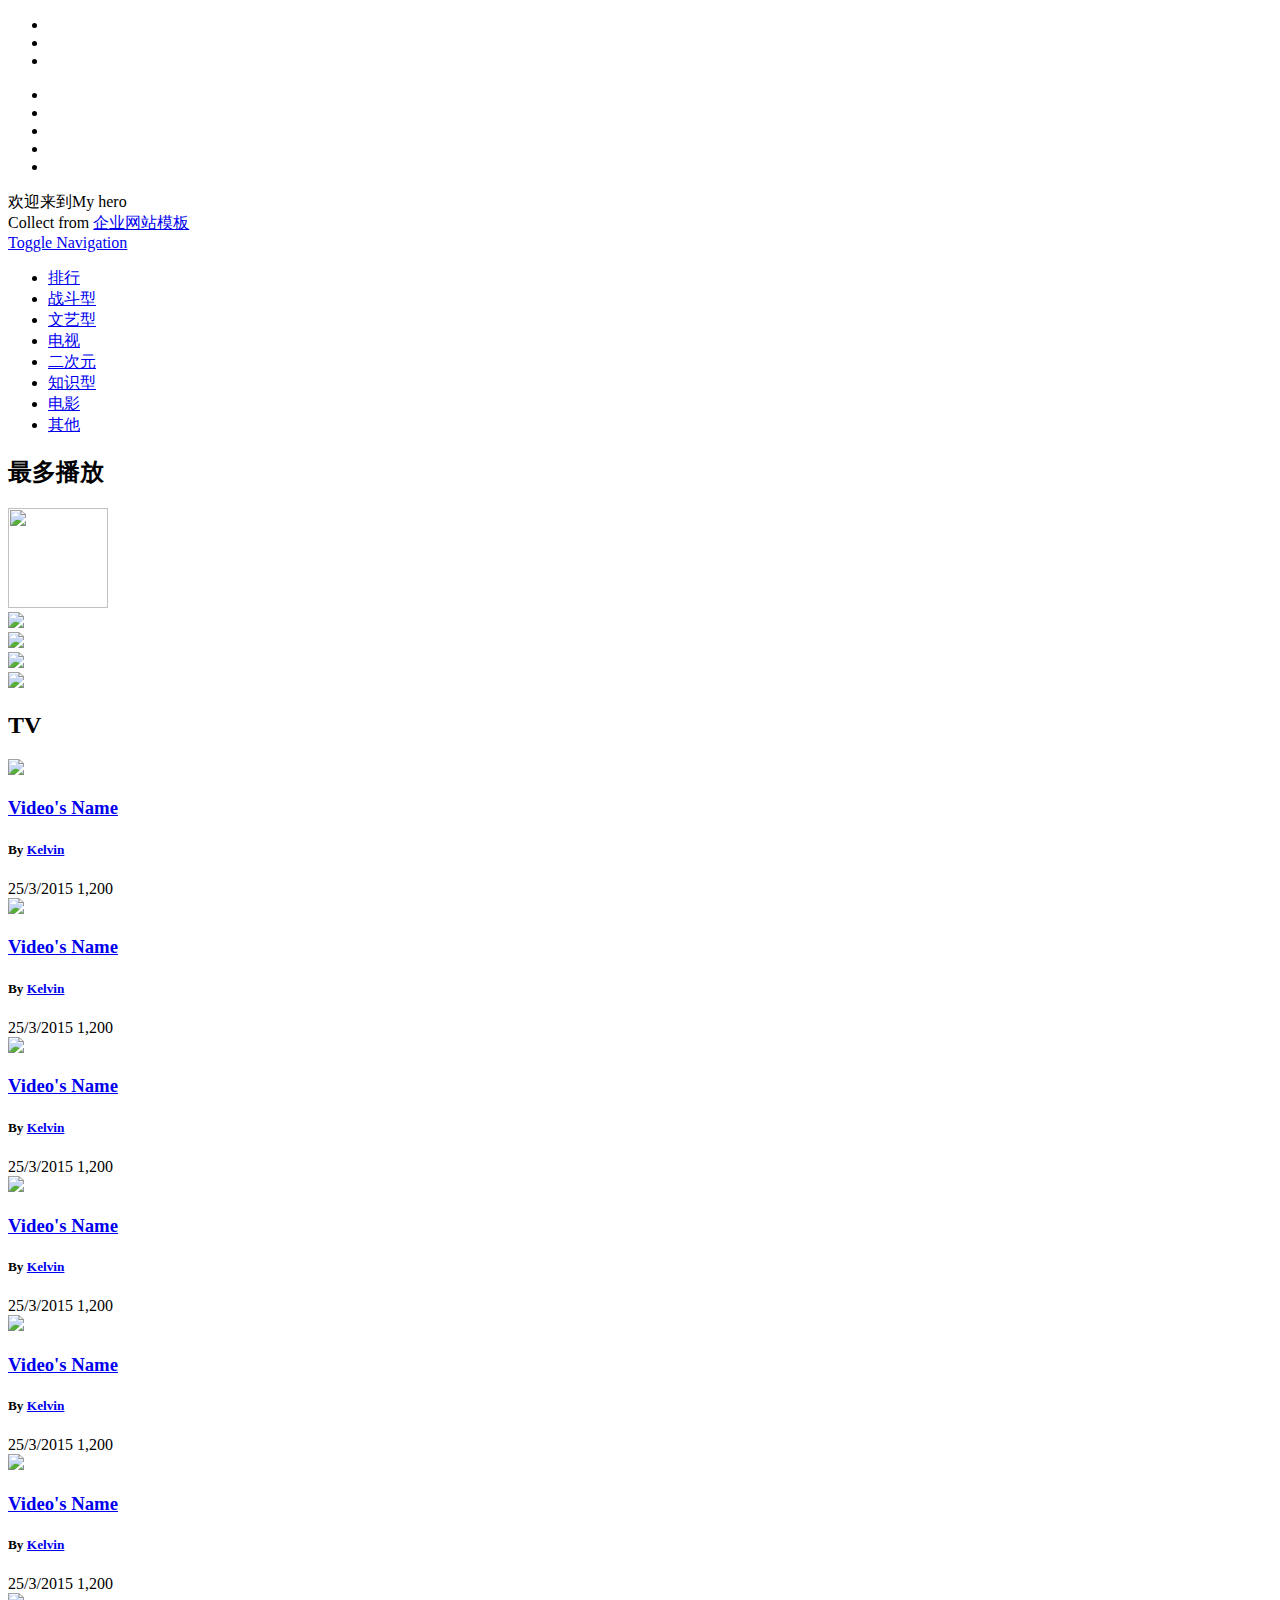
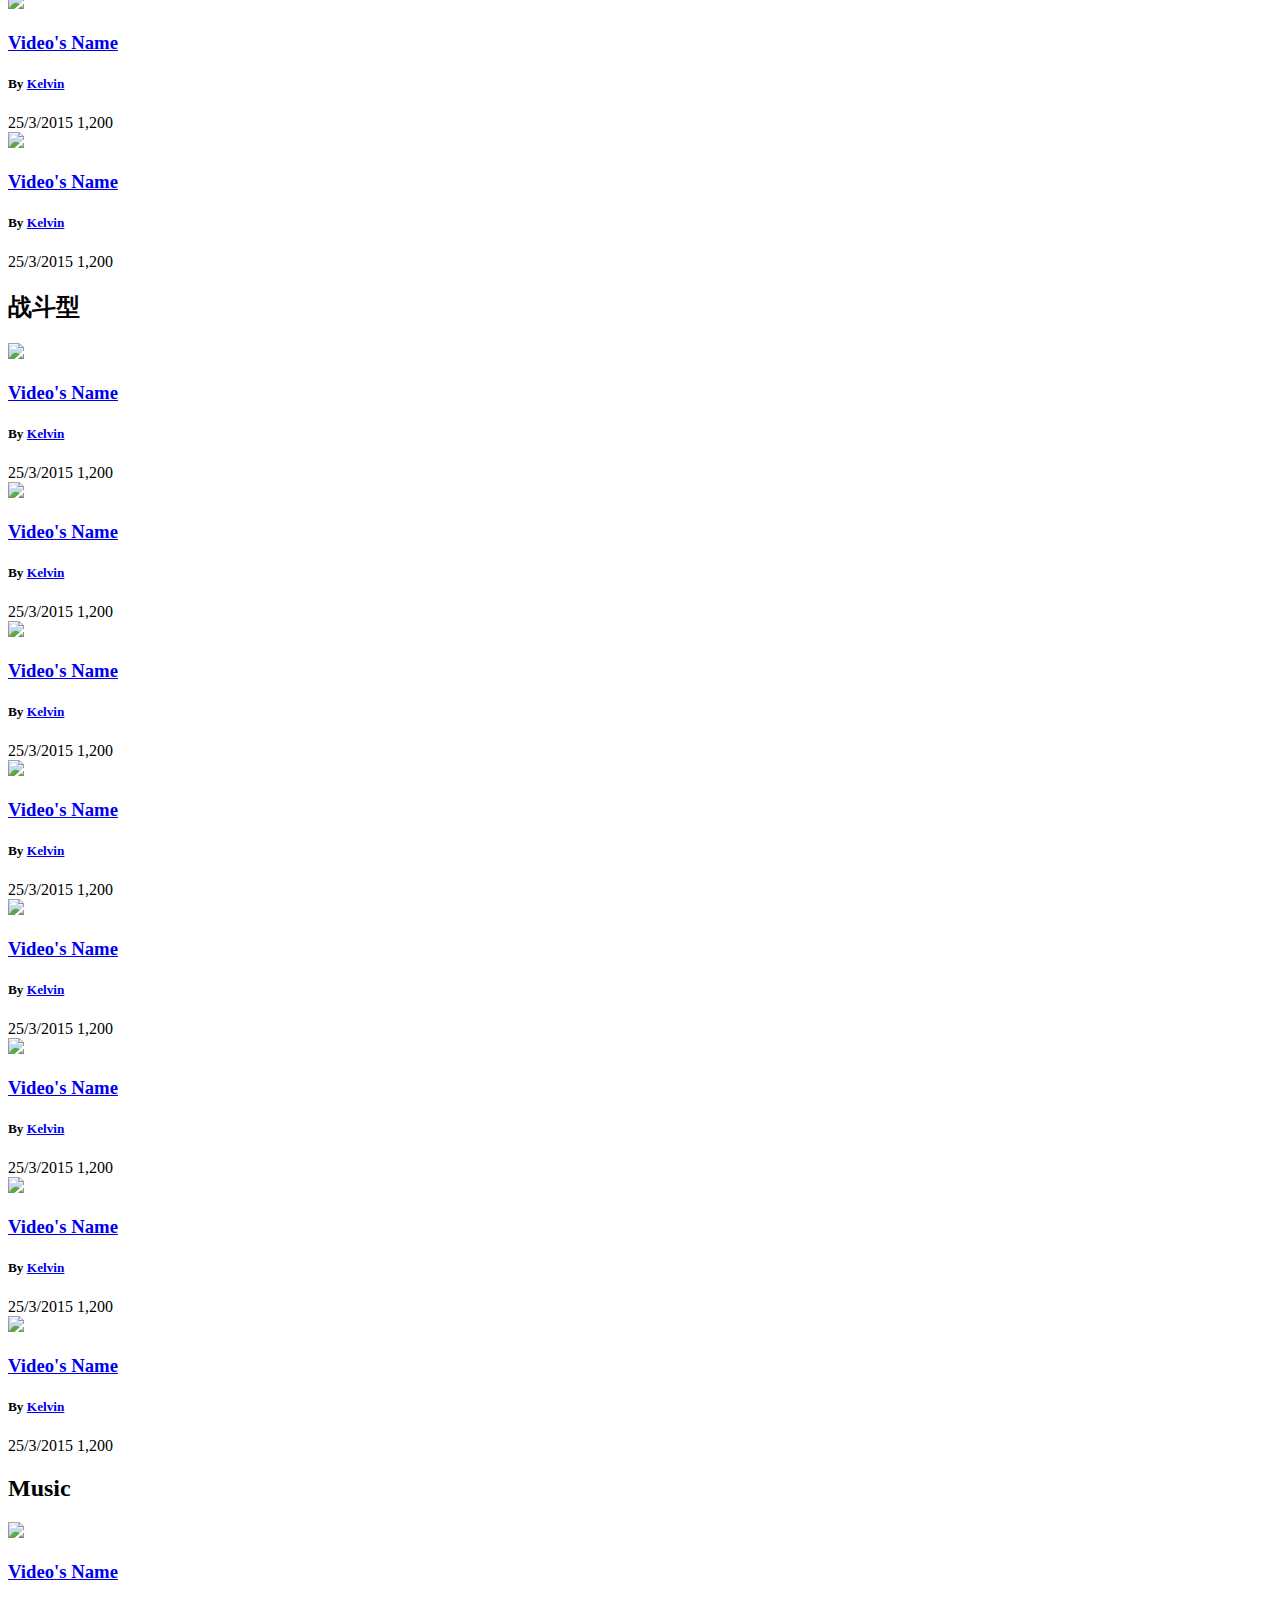
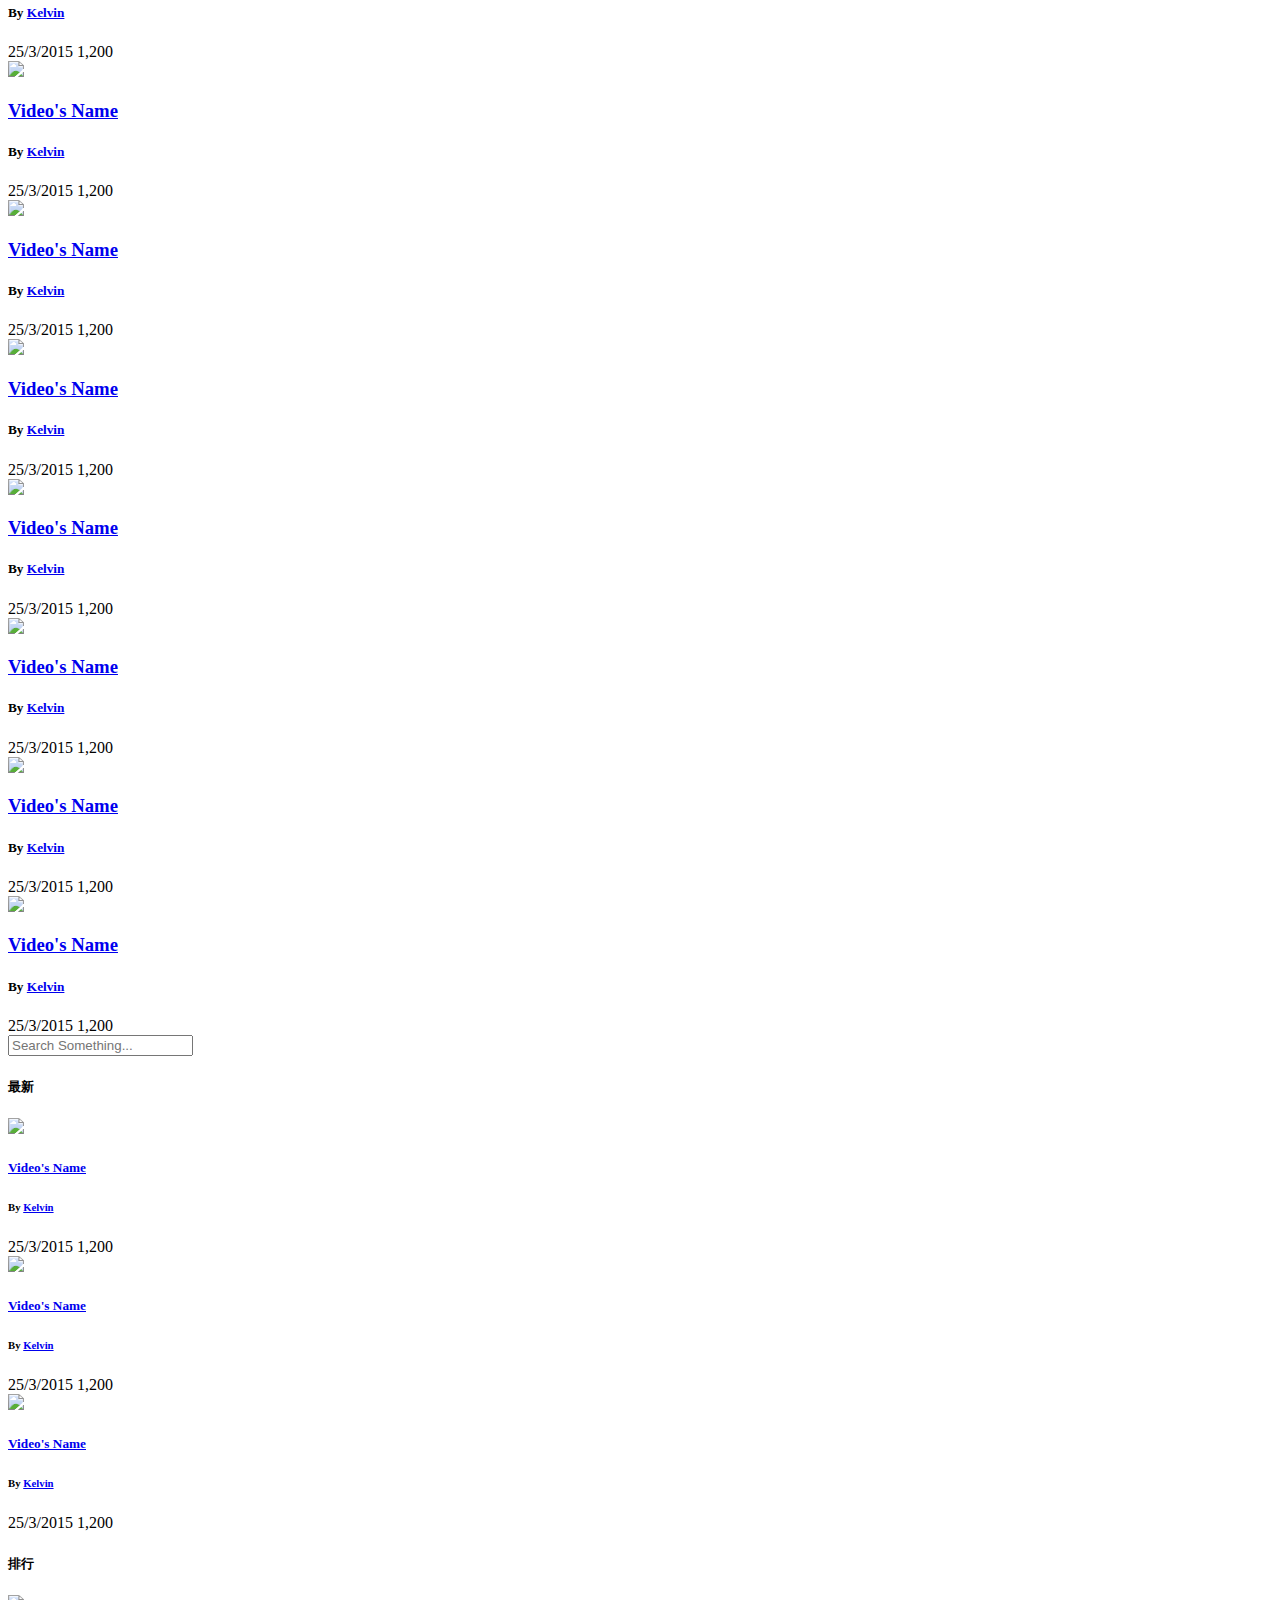
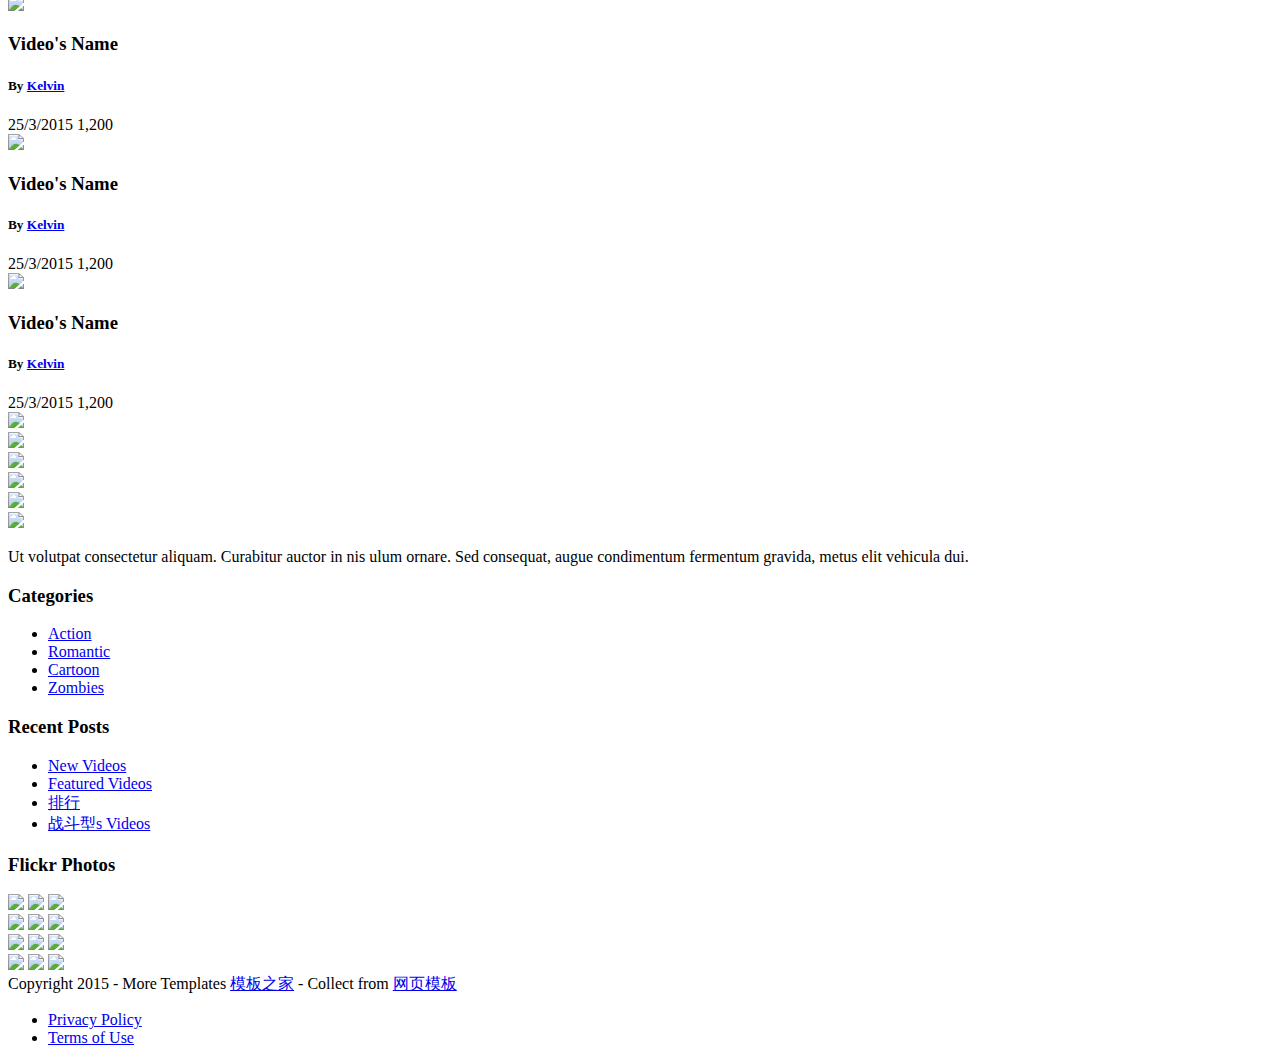
==== commit 447faef8: "2018-8-31" ====
--- a/vivi/src/main/resources/static/index.html
+++ b/vivi/src/main/resources/static/index.html
@@ -1,7 +1,7 @@
 <!DOCTYPE html>
 <head>
 	<meta charset="utf-8">
-	<title>天天</title>
+	<title>My hero</title>
 	
     
   
@@ -22,7 +22,7 @@
 		<div class="wrap-header">
 			<div class="zerogrid">
 				<div class="row">
-					<a href="index.html" class="logo"><img src="images/logo.png" /></a>
+					<!--<a href="index.html" class="logo"><img src="images/logo.png" /></a>-->
 					<ul class="quick-link">
 						<li><a href="#" title="Upload Video"><i class="fa fa-upload"></i></a></li>
 						<li><a href="#" title="Log in"><i class="fa fa-user"></i></a></li>
@@ -41,7 +41,7 @@
 		<div class="bottom">
 			<div class="zerogrid">
 				<div class="row">
-					<span>Welcome to Us - Contact Us at <a href="contact.html">HERE</a></span>
+					<span>欢迎来到My hero <a href="contact.html"></a></span>
 				</div>
 			</div>
 		</div>
@@ -51,20 +51,229 @@
 	<a href="#" class="nav-toggle">Toggle Navigation</a>
     <nav class="cmn-tile-nav">
 		<ul class="clearfix">
-			<li class="colour-1"><a href="gallery.html">Top News</a></li>
-			<li class="colour-2"><a href="gallery.html">Sport</a></li>
-			<li class="colour-3"><a href="gallery.html">Music</a></li>
-			<li class="colour-4"><a href="gallery.html">TV Show</a></li>
-			<li class="colour-5"><a href="gallery.html">Cartoons</a></li>
-			<li class="colour-6"><a href="gallery.html">Tech</a></li>
-			<li class="colour-7"><a href="gallery.html">iOS</a></li>
-			<li class="colour-8"><a href="gallery.html">More</a></li>
+			<li class="colour-1"><a href="gallery.html">排行</a></li>
+			<li class="colour-2"><a href="gallery.html">战斗型</a></li>
+			<li class="colour-3"><a href="gallery.html">文艺型</a></li>
+			<li class="colour-4"><a href="gallery.html">电视</a></li>
+			<li class="colour-5"><a href="gallery.html">二次元</a></li>
+			<li class="colour-6"><a href="gallery.html">知识型</a></li>
+			<li class="colour-7"><a href="gallery.html">电影</a></li>
+			<li class="colour-8"><a href="gallery.html">其他</a></li>
 		</ul>
     </nav>
 
 	<section id="container" class="index-page">
 		<div class="wrap-container zerogrid">
-		
+				<div class="row">
+						<div class="header">
+							<h2>最多播放</h2>
+						</div>
+						<div class="row">
+						<div class="most-viewed">
+							<div class="col-2-4">
+								<div class="wrap-col">
+									<div class="zoom-container">
+										<a href="single.html">
+											<span class="zoom-caption">
+												<i class="icon-play fa fa-play"></i>
+											</span>
+											<img width="100px" height="100px" class="top-img" src="images/4.jpg" />
+										</a>
+									</div>
+								</div>
+							</div>
+						</div>
+						<div class="extra">
+							<div class="col-1-4">
+								<div class="wrap-col">
+									<div class="zoom-container">
+										<a href="single.html">
+											<span class="zoom-caption">
+												<i class="icon-play fa fa-play"></i>
+											</span>
+											<img src="images/1.jpg" />
+										</a>
+									</div>
+									<div class="zoom-container">
+										<a href="single.html">
+											<span class="zoom-caption">
+												<i class="icon-play fa fa-play"></i>
+											</span>
+											<img src="images/2.jpg" />
+										</a>
+									</div>
+								</div>
+							</div>
+							<div class="col-1-4">
+								<div class="wrap-col">
+									<div class="zoom-container">
+										<a href="single.html">
+											<span class="zoom-caption">
+												<i class="icon-play fa fa-play"></i>
+											</span>
+											<img src="images/5.jpg" />
+										</a>
+									</div>
+									<div class="zoom-container">
+										<a href="single.html">
+											<span class="zoom-caption">
+												<i class="icon-play fa fa-play"></i>
+											</span>
+											<img src="images/14.jpg" />
+										</a>
+									</div>
+								</div>
+							</div>
+						</div>
+						</div>
+					</div>
+					<div class="row">
+						<div id="main-content" class="col-2-3">
+							<div class="wrap-content">
+								<section class="vid-tv">
+									<div class="header">
+										<h2>TV</h2>
+									</div>
+									<div class="row">
+										<div id="owl-demo-1" class="owl-carousel">
+											<div class="item wrap-vid">
+												<div class="zoom-container">
+													<a href="single.html">
+														<span class="zoom-caption">
+															<i class="icon-play fa fa-play"></i>
+														</span>
+														<img src="images/1.jpg" />
+													</a>
+												</div>
+												<h3 class="vid-name"><a href="#">Video's Name</a></h3>
+												<div class="info">
+													<h5>By <a href="#">Kelvin</a></h5>
+													<span><i class="fa fa-calendar"></i>25/3/2015</span> 
+													<span><i class="fa fa-heart"></i>1,200</span>
+												</div>
+											</div>
+											<div class="item wrap-vid">
+												<div class="zoom-container">
+													<a href="single.html">
+														<span class="zoom-caption">
+															<i class="icon-play fa fa-play"></i>
+														</span>
+														<img src="images/2.jpg" />
+													</a>
+												</div>
+												<h3 class="vid-name"><a href="#">Video's Name</a></h3>
+												<div class="info">
+													<h5>By <a href="#">Kelvin</a></h5>
+													<span><i class="fa fa-calendar"></i>25/3/2015</span> 
+													<span><i class="fa fa-heart"></i>1,200</span>
+												</div>
+											</div>
+											<div class="item wrap-vid">
+												<div class="zoom-container">
+													<a href="single.html">
+														<span class="zoom-caption">
+															<i class="icon-play fa fa-play"></i>
+														</span>
+														<img src="images/3.jpg" />
+													</a>
+												</div>
+												<h3 class="vid-name"><a href="#">Video's Name</a></h3>
+												<div class="info">
+													<h5>By <a href="#">Kelvin</a></h5>
+													<span><i class="fa fa-calendar"></i>25/3/2015</span> 
+													<span><i class="fa fa-heart"></i>1,200</span>
+												</div>
+											</div>
+											<div class="item wrap-vid">
+												<div class="zoom-container">
+													<a href="single.html">
+														<span class="zoom-caption">
+															<i class="icon-play fa fa-play"></i>
+														</span>
+														<img src="images/4.jpg" />
+													</a>
+												</div>
+												<h3 class="vid-name"><a href="#">Video's Name</a></h3>
+												<div class="info">
+													<h5>By <a href="#">Kelvin</a></h5>
+													<span><i class="fa fa-calendar"></i>25/3/2015</span> 
+													<span><i class="fa fa-heart"></i>1,200</span>
+												</div>
+											</div>
+											<div class="item wrap-vid">
+												<div class="zoom-container">
+													<a href="single.html">
+														<span class="zoom-caption">
+															<i class="icon-play fa fa-play"></i>
+														</span>
+														<img src="images/5.jpg" />
+													</a>
+												</div>
+												<h3 class="vid-name"><a href="#">Video's Name</a></h3>
+												<div class="info">
+													<h5>By <a href="#">Kelvin</a></h5>
+													<span><i class="fa fa-calendar"></i>25/3/2015</span> 
+													<span><i class="fa fa-heart"></i>1,200</span>
+												</div>
+											</div>
+											<div class="item wrap-vid">
+												<div class="zoom-container">
+													<a href="single.html">
+														<span class="zoom-caption">
+															<i class="icon-play fa fa-play"></i>
+														</span>
+														<img src="images/14.jpg" />
+													</a>
+												</div>
+												<h3 class="vid-name"><a href="#">Video's Name</a></h3>
+												<div class="info">
+													<h5>By <a href="#">Kelvin</a></h5>
+													<span><i class="fa fa-calendar"></i>25/3/2015</span> 
+													<span><i class="fa fa-heart"></i>1,200</span>
+												</div>
+											</div>
+											<div class="item wrap-vid">
+												<div class="zoom-container">
+													<a href="single.html">
+														<span class="zoom-caption">
+															<i class="icon-play fa fa-play"></i>
+														</span>
+														<img src="images/3.jpg" />
+													</a>
+												</div>
+												<h3 class="vid-name"><a href="#">Video's Name</a></h3>
+												<div class="info">
+													<h5>By <a href="#">Kelvin</a></h5>
+													<span><i class="fa fa-calendar"></i>25/3/2015</span> 
+													<span><i class="fa fa-heart"></i>1,200</span>
+												</div>
+											</div>
+											<div class="item wrap-vid">
+												<div class="zoom-container">
+													<a href="single.html">
+														<span class="zoom-caption">
+															<i class="icon-play fa fa-play"></i>
+														</span>
+														<img src="images/5.jpg" />
+													</a>
+												</div>
+												<h3 class="vid-name"><a href="#">Video's Name</a></h3>
+												<div class="info">
+													<h5>By <a href="#">Kelvin</a></h5>
+													<span><i class="fa fa-calendar"></i>25/3/2015</span> 
+													<span><i class="fa fa-heart"></i>1,200</span>
+												</div>
+											</div>
+										</div>
+									</div>
+								</section>
+								
+								<section class="vid-战斗型">
+									<div class="header">
+										<h2>战斗型</h2>
+									</div>
+									<div class="row">
+
 								<div id="owl-demo-2" class="owl-carousel">
 									<div class="item wrap-vid">
 										<div class="zoom-container">
@@ -350,7 +559,7 @@
 					<!---- Start Widget ---->
 					<div class="widget wid-post">
 						<div class="wid-header">
-							<h5>Latest Posts</h5>
+							<h5>最新</h5>
 						</div>
 						<div class="wid-content">
 							<div class="post wrap-vid">
@@ -412,7 +621,7 @@
 					<!---- Start Widget ---->
 					<div class="widget wid-news">
 						<div class="wid-header">
-							<h5>Top News</h5>
+							<h5>排行</h5>
 						</div>
 						<div class="wid-content">
 							<div class="row">
@@ -522,8 +731,8 @@
 						<ul>
 							<li><a href="#">New Videos</a></li>
 							<li><a href="#">Featured Videos</a></li>
-							<li><a href="#">Most Viewed Videos</a></li>
-							<li><a href="#">Sports Videos</a></li>
+							<li><a href="#">排行</a></li>
+							<li><a href="#">战斗型s Videos</a></li>
 						</ul>
 					</div>
 				</div>
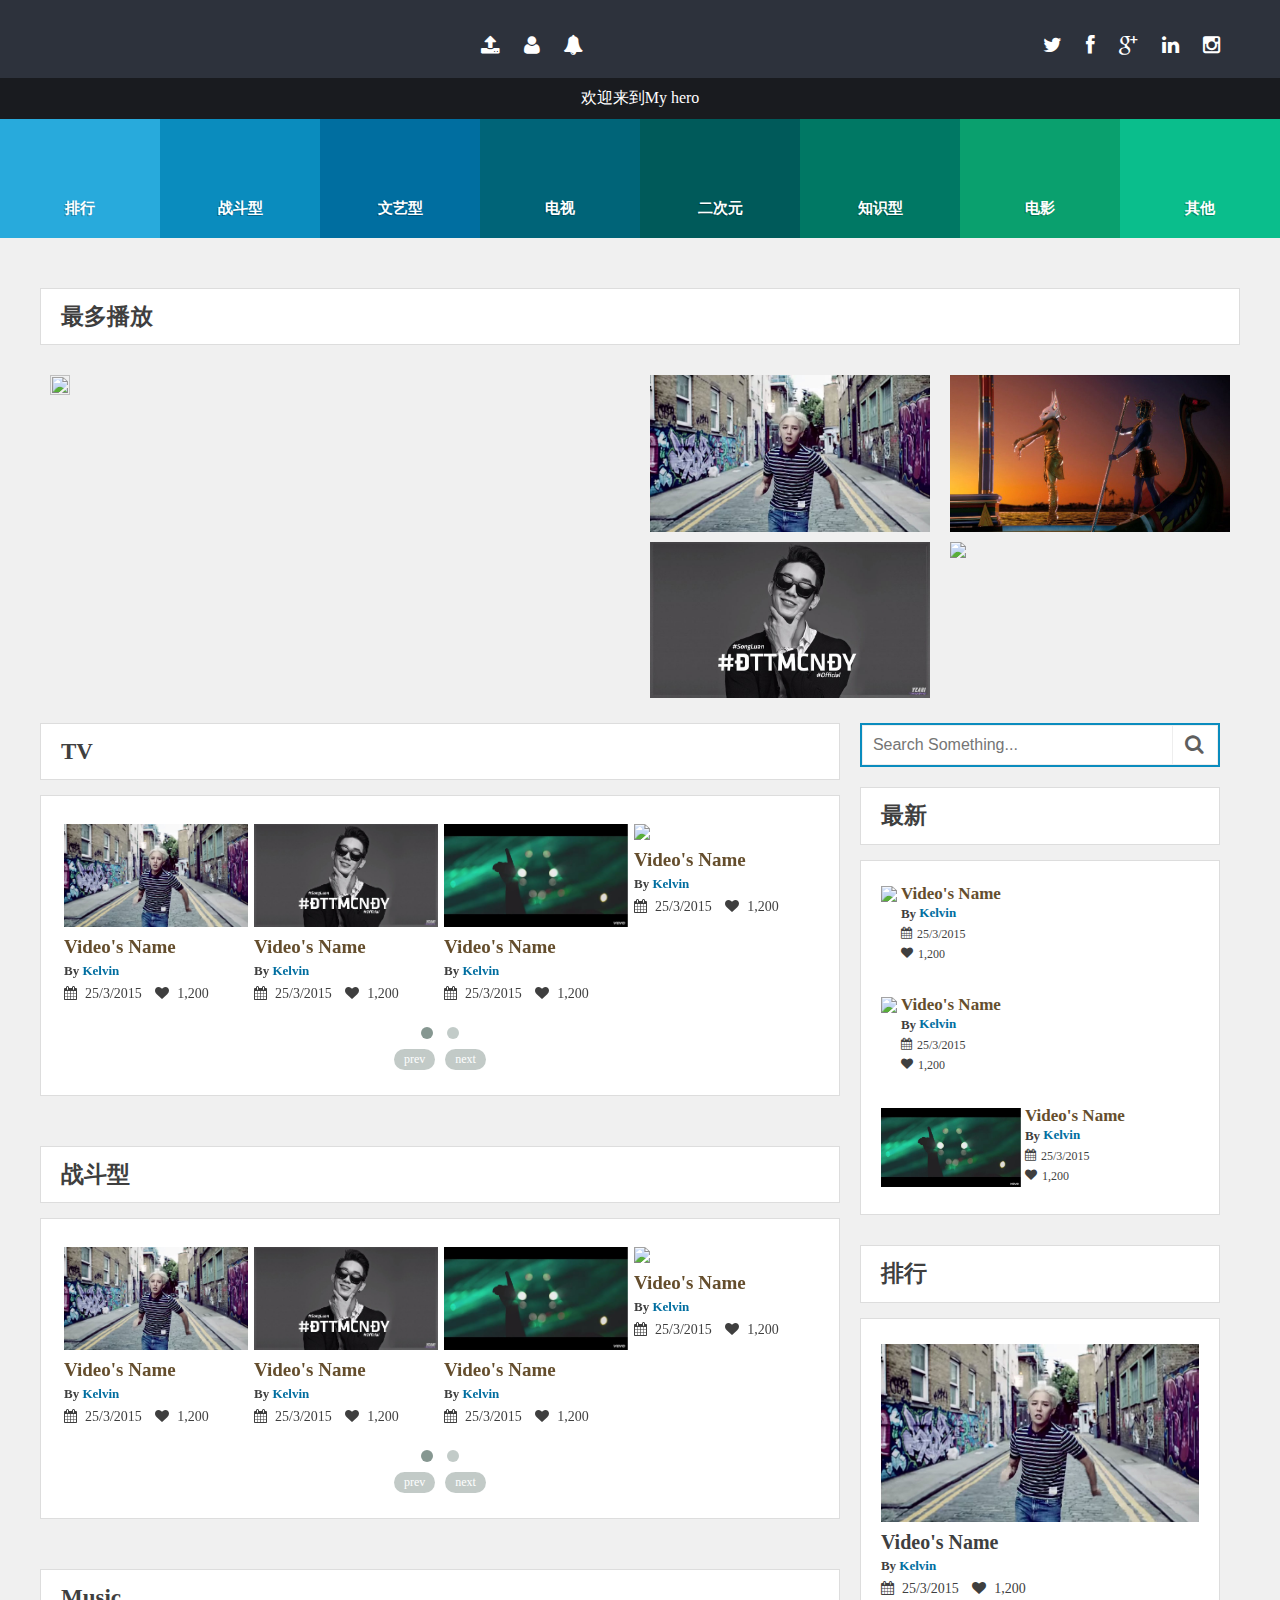
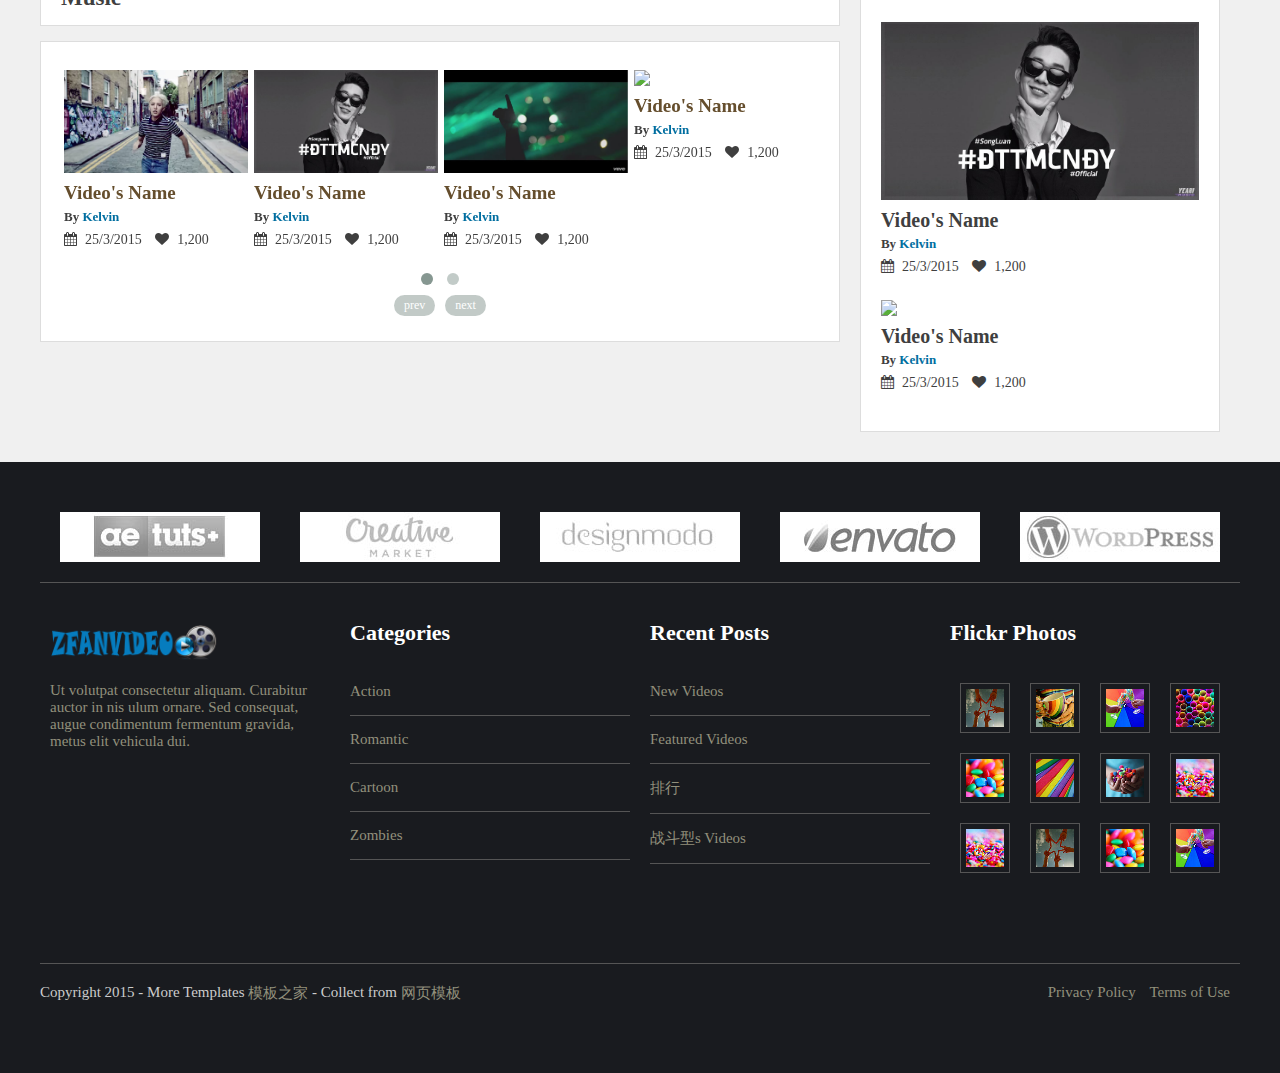
==== commit f0857814: "2018-9-2" ====
--- a/vivi/src/main/resources/static/index.html
+++ b/vivi/src/main/resources/static/index.html
@@ -75,9 +75,9 @@
 									<div class="zoom-container">
 										<a href="single.html">
 											<span class="zoom-caption">
-												<i class="icon-play fa fa-play"></i>
+												<!--<i class="icon-play fa fa-play"></i>-->
 											</span>
-											<img width="100px" height="100px" class="top-img" src="images/4.jpg" />
+											<img width="100px" height="100px" class="top-img" src="images/22.jpg" />
 										</a>
 									</div>
 								</div>
@@ -89,7 +89,7 @@
 									<div class="zoom-container">
 										<a href="single.html">
 											<span class="zoom-caption">
-												<i class="icon-play fa fa-play"></i>
+												<!--<i class="icon-play fa fa-play"></i>-->
 											</span>
 											<img src="images/1.jpg" />
 										</a>
@@ -97,7 +97,7 @@
 									<div class="zoom-container">
 										<a href="single.html">
 											<span class="zoom-caption">
-												<i class="icon-play fa fa-play"></i>
+												<!--<i class="icon-play fa fa-play"></i>-->
 											</span>
 											<img src="images/2.jpg" />
 										</a>
@@ -109,7 +109,7 @@
 									<div class="zoom-container">
 										<a href="single.html">
 											<span class="zoom-caption">
-												<i class="icon-play fa fa-play"></i>
+												<!--<i class="icon-play fa fa-play"></i>-->
 											</span>
 											<img src="images/5.jpg" />
 										</a>
@@ -117,9 +117,9 @@
 									<div class="zoom-container">
 										<a href="single.html">
 											<span class="zoom-caption">
-												<i class="icon-play fa fa-play"></i>
+												<!--<i class="icon-play fa fa-play"></i>-->
 											</span>
-											<img src="images/14.jpg" />
+											<img src="images/23.jpg" />
 										</a>
 									</div>
 								</div>
@@ -140,7 +140,7 @@
 												<div class="zoom-container">
 													<a href="single.html">
 														<span class="zoom-caption">
-															<i class="icon-play fa fa-play"></i>
+															<!--<i class="icon-play fa fa-play"></i>-->
 														</span>
 														<img src="images/1.jpg" />
 													</a>
@@ -156,7 +156,7 @@
 												<div class="zoom-container">
 													<a href="single.html">
 														<span class="zoom-caption">
-															<i class="icon-play fa fa-play"></i>
+															<!--<i class="icon-play fa fa-play"></i>-->
 														</span>
 														<img src="images/2.jpg" />
 													</a>
@@ -172,7 +172,7 @@
 												<div class="zoom-container">
 													<a href="single.html">
 														<span class="zoom-caption">
-															<i class="icon-play fa fa-play"></i>
+															<!--<i class="icon-play fa fa-play"></i>-->
 														</span>
 														<img src="images/3.jpg" />
 													</a>
@@ -188,9 +188,9 @@
 												<div class="zoom-container">
 													<a href="single.html">
 														<span class="zoom-caption">
-															<i class="icon-play fa fa-play"></i>
+															<!--<i class="icon-play fa fa-play"></i>-->
 														</span>
-														<img src="images/4.jpg" />
+														<img src="images/22.jpg" />
 													</a>
 												</div>
 												<h3 class="vid-name"><a href="#">Video's Name</a></h3>
@@ -204,7 +204,7 @@
 												<div class="zoom-container">
 													<a href="single.html">
 														<span class="zoom-caption">
-															<i class="icon-play fa fa-play"></i>
+															<!--<i class="icon-play fa fa-play"></i>-->
 														</span>
 														<img src="images/5.jpg" />
 													</a>
@@ -220,9 +220,9 @@
 												<div class="zoom-container">
 													<a href="single.html">
 														<span class="zoom-caption">
-															<i class="icon-play fa fa-play"></i>
+															<!--<i class="icon-play fa fa-play"></i>-->
 														</span>
-														<img src="images/14.jpg" />
+														<img src="images/23.jpg" />
 													</a>
 												</div>
 												<h3 class="vid-name"><a href="#">Video's Name</a></h3>
@@ -236,7 +236,7 @@
 												<div class="zoom-container">
 													<a href="single.html">
 														<span class="zoom-caption">
-															<i class="icon-play fa fa-play"></i>
+															<!--<i class="icon-play fa fa-play"></i>-->
 														</span>
 														<img src="images/3.jpg" />
 													</a>
@@ -252,7 +252,7 @@
 												<div class="zoom-container">
 													<a href="single.html">
 														<span class="zoom-caption">
-															<i class="icon-play fa fa-play"></i>
+															<!--<i class="icon-play fa fa-play"></i>-->
 														</span>
 														<img src="images/5.jpg" />
 													</a>
@@ -279,7 +279,7 @@
 										<div class="zoom-container">
 											<a href="single.html">
 												<span class="zoom-caption">
-													<i class="icon-play fa fa-play"></i>
+													<!--<i class="icon-play fa fa-play"></i>-->
 												</span>
 												<img src="images/1.jpg" />
 											</a>
@@ -295,7 +295,7 @@
 										<div class="zoom-container">
 											<a href="single.html">
 												<span class="zoom-caption">
-													<i class="icon-play fa fa-play"></i>
+													<!--<i class="icon-play fa fa-play"></i>-->
 												</span>
 												<img src="images/2.jpg" />
 											</a>
@@ -311,7 +311,7 @@
 										<div class="zoom-container">
 											<a href="single.html">
 												<span class="zoom-caption">
-													<i class="icon-play fa fa-play"></i>
+													<!--<i class="icon-play fa fa-play"></i>-->
 												</span>
 												<img src="images/3.jpg" />
 											</a>
@@ -327,23 +327,23 @@
 										<div class="zoom-container">
 											<a href="single.html">
 												<span class="zoom-caption">
-													<i class="icon-play fa fa-play"></i>
-												</span>
-												<img src="images/4.jpg" />
-											</a>
-										</div>
-										<h3 class="vid-name"><a href="#">Video's Name</a></h3>
-										<div class="info">
-											<h5>By <a href="#">Kelvin</a></h5>
-											<span><i class="fa fa-calendar"></i>25/3/2015</span> 
-											<span><i class="fa fa-heart"></i>1,200</span>
-										</div>
-									</div>
-									<div class="item wrap-vid">
-										<div class="zoom-container">
-											<a href="single.html">
-												<span class="zoom-caption">
-													<i class="icon-play fa fa-play"></i>
+													<!--<i class="icon-play fa fa-play"></i>-->
+												</span>
+												<img src="images/22.jpg" />
+											</a>
+										</div>
+										<h3 class="vid-name"><a href="#">Video's Name</a></h3>
+										<div class="info">
+											<h5>By <a href="#">Kelvin</a></h5>
+											<span><i class="fa fa-calendar"></i>25/3/2015</span> 
+											<span><i class="fa fa-heart"></i>1,200</span>
+										</div>
+									</div>
+									<div class="item wrap-vid">
+										<div class="zoom-container">
+											<a href="single.html">
+												<span class="zoom-caption">
+													<!--<i class="icon-play fa fa-play"></i>-->
 												</span>
 												<img src="images/5.jpg" />
 											</a>
@@ -359,23 +359,23 @@
 										<div class="zoom-container">
 											<a href="single.html">
 												<span class="zoom-caption">
-													<i class="icon-play fa fa-play"></i>
-												</span>
-												<img src="images/14.jpg" />
-											</a>
-										</div>
-										<h3 class="vid-name"><a href="#">Video's Name</a></h3>
-										<div class="info">
-											<h5>By <a href="#">Kelvin</a></h5>
-											<span><i class="fa fa-calendar"></i>25/3/2015</span> 
-											<span><i class="fa fa-heart"></i>1,200</span>
-										</div>
-									</div>
-									<div class="item wrap-vid">
-										<div class="zoom-container">
-											<a href="single.html">
-												<span class="zoom-caption">
-													<i class="icon-play fa fa-play"></i>
+													<!--<i class="icon-play fa fa-play"></i>-->
+												</span>
+												<img src="images/23.jpg" />
+											</a>
+										</div>
+										<h3 class="vid-name"><a href="#">Video's Name</a></h3>
+										<div class="info">
+											<h5>By <a href="#">Kelvin</a></h5>
+											<span><i class="fa fa-calendar"></i>25/3/2015</span> 
+											<span><i class="fa fa-heart"></i>1,200</span>
+										</div>
+									</div>
+									<div class="item wrap-vid">
+										<div class="zoom-container">
+											<a href="single.html">
+												<span class="zoom-caption">
+													<!--<i class="icon-play fa fa-play"></i>-->
 												</span>
 												<img src="images/3.jpg" />
 											</a>
@@ -391,7 +391,7 @@
 										<div class="zoom-container">
 											<a href="single.html">
 												<span class="zoom-caption">
-													<i class="icon-play fa fa-play"></i>
+													<!--<i class="icon-play fa fa-play"></i>-->
 												</span>
 												<img src="images/5.jpg" />
 											</a>
@@ -417,7 +417,7 @@
 										<div class="zoom-container">
 											<a href="single.html">
 												<span class="zoom-caption">
-													<i class="icon-play fa fa-play"></i>
+													<!--<i class="icon-play fa fa-play"></i>-->
 												</span>
 												<img src="images/1.jpg" />
 											</a>
@@ -433,7 +433,7 @@
 										<div class="zoom-container">
 											<a href="single.html">
 												<span class="zoom-caption">
-													<i class="icon-play fa fa-play"></i>
+													<!--<i class="icon-play fa fa-play"></i>-->
 												</span>
 												<img src="images/2.jpg" />
 											</a>
@@ -449,7 +449,7 @@
 										<div class="zoom-container">
 											<a href="single.html">
 												<span class="zoom-caption">
-													<i class="icon-play fa fa-play"></i>
+													<!--<i class="icon-play fa fa-play"></i>-->
 												</span>
 												<img src="images/3.jpg" />
 											</a>
@@ -465,23 +465,23 @@
 										<div class="zoom-container">
 											<a href="single.html">
 												<span class="zoom-caption">
-													<i class="icon-play fa fa-play"></i>
-												</span>
-												<img src="images/4.jpg" />
-											</a>
-										</div>
-										<h3 class="vid-name"><a href="#">Video's Name</a></h3>
-										<div class="info">
-											<h5>By <a href="#">Kelvin</a></h5>
-											<span><i class="fa fa-calendar"></i>25/3/2015</span> 
-											<span><i class="fa fa-heart"></i>1,200</span>
-										</div>
-									</div>
-									<div class="item wrap-vid">
-										<div class="zoom-container">
-											<a href="single.html">
-												<span class="zoom-caption">
-													<i class="icon-play fa fa-play"></i>
+													<!--<i class="icon-play fa fa-play"></i>-->
+												</span>
+												<img src="images/22.jpg" />
+											</a>
+										</div>
+										<h3 class="vid-name"><a href="#">Video's Name</a></h3>
+										<div class="info">
+											<h5>By <a href="#">Kelvin</a></h5>
+											<span><i class="fa fa-calendar"></i>25/3/2015</span> 
+											<span><i class="fa fa-heart"></i>1,200</span>
+										</div>
+									</div>
+									<div class="item wrap-vid">
+										<div class="zoom-container">
+											<a href="single.html">
+												<span class="zoom-caption">
+													<!--<i class="icon-play fa fa-play"></i>-->
 												</span>
 												<img src="images/5.jpg" />
 											</a>
@@ -497,23 +497,23 @@
 										<div class="zoom-container">
 											<a href="single.html">
 												<span class="zoom-caption">
-													<i class="icon-play fa fa-play"></i>
-												</span>
-												<img src="images/14.jpg" />
-											</a>
-										</div>
-										<h3 class="vid-name"><a href="#">Video's Name</a></h3>
-										<div class="info">
-											<h5>By <a href="#">Kelvin</a></h5>
-											<span><i class="fa fa-calendar"></i>25/3/2015</span> 
-											<span><i class="fa fa-heart"></i>1,200</span>
-										</div>
-									</div>
-									<div class="item wrap-vid">
-										<div class="zoom-container">
-											<a href="single.html">
-												<span class="zoom-caption">
-													<i class="icon-play fa fa-play"></i>
+													<!--<i class="icon-play fa fa-play"></i>-->
+												</span>
+												<img src="images/23.jpg" />
+											</a>
+										</div>
+										<h3 class="vid-name"><a href="#">Video's Name</a></h3>
+										<div class="info">
+											<h5>By <a href="#">Kelvin</a></h5>
+											<span><i class="fa fa-calendar"></i>25/3/2015</span> 
+											<span><i class="fa fa-heart"></i>1,200</span>
+										</div>
+									</div>
+									<div class="item wrap-vid">
+										<div class="zoom-container">
+											<a href="single.html">
+												<span class="zoom-caption">
+													<!--<i class="icon-play fa fa-play"></i>-->
 												</span>
 												<img src="images/3.jpg" />
 											</a>
@@ -529,7 +529,7 @@
 										<div class="zoom-container">
 											<a href="single.html">
 												<span class="zoom-caption">
-													<i class="icon-play fa fa-play"></i>
+													<!--<i class="icon-play fa fa-play"></i>-->
 												</span>
 												<img src="images/5.jpg" />
 											</a>
@@ -566,9 +566,9 @@
 								<div class="zoom-container">
 									<a href="single.html">
 										<span class="zoom-caption">
-											<i class="icon-play fa fa-play"></i>
+											<!--<i class="icon-play fa fa-play"></i>-->
 										</span>
-										<img src="images/4.jpg" />
+										<img src="images/22.jpg" />
 									</a>
 								</div>
 								<div class="wrapper">
@@ -584,9 +584,9 @@
 								<div class="zoom-container">
 									<a href="single.html">
 										<span class="zoom-caption">
-											<i class="icon-play fa fa-play"></i>
+											<!--<i class="icon-play fa fa-play"></i>-->
 										</span>
-										<img src="images/14.jpg" />
+										<img src="images/23.jpg" />
 									</a>
 								</div>
 								<div class="wrapper">
@@ -602,7 +602,7 @@
 								<div class="zoom-container">
 									<a href="single.html">
 										<span class="zoom-caption">
-											<i class="icon-play fa fa-play"></i>
+											<!--<i class="icon-play fa fa-play"></i>-->
 										</span>
 										<img src="images/3.jpg" />
 									</a>
@@ -629,7 +629,7 @@
 									<div class="zoom-container">
 										<a href="single.html">
 											<span class="zoom-caption">
-												<i class="icon-play fa fa-play"></i>
+												<!--<i class="icon-play fa fa-play"></i>-->
 											</span>
 											<img src="images/1.jpg" />
 										</a>
@@ -647,7 +647,7 @@
 									<div class="zoom-container">
 										<a href="single.html">
 											<span class="zoom-caption">
-												<i class="icon-play fa fa-play"></i>
+												<!--<i class="icon-play fa fa-play"></i>-->
 											</span>
 											<img src="images/2.jpg" />
 										</a>
@@ -665,9 +665,9 @@
 									<div class="zoom-container">
 										<a href="single.html">
 											<span class="zoom-caption">
-												<i class="icon-play fa fa-play"></i>
+												<!--<i class="icon-play fa fa-play"></i>-->
 											</span>
-											<img src="images/4.jpg" />
+											<img src="images/22.jpg" />
 										</a>
 									</div>
 									<h3 class="vid-name">Video's Name</h3>
--- a/vivi/src/main/resources/static/css/zerogrid.css
+++ b/vivi/src/main/resources/static/css/zerogrid.css
@@ -0,0 +1,74 @@
+/*
+Zerotheme.com | Free Html5 Responsive Templates
+Zerogrid - A Single Grid System for Responsive Design
+Author: Kimmy
+Version : 3.0
+Author URI: http://www.zerotheme.com/
+*/
+/* -------------------------------------------- */
+/* ------------------Grid System--------------- */ 
+.zerogrid{ width: 1200px; position:relative; margin: 0 auto; padding: 0px;}
+.zerogrid:after { content: "\0020"; display: block; height: 0; clear: both; visibility: hidden; }
+
+.zerogrid .f-right{float: right!important;}
+.zerogrid .f-left{float: left!important;}
+
+.zerogrid .row{}
+.zerogrid .row:before,.row:after { content: '\0020'; display: block; overflow: hidden; visibility: hidden; width: 0; height: 0; }
+.zerogrid .row:after{clear: both; }
+.zerogrid .row{zoom: 1;}
+
+.zerogrid .wrap-col{margin:10px;}
+
+.zerogrid .col-1-2, .zerogrid .col-1-3, .zerogrid .col-2-3, .zerogrid .col-1-4, .zerogrid .col-2-4, .zerogrid .col-3-4, .zerogrid .col-1-5, .zerogrid .col-2-5, .zerogrid .col-3-5, .zerogrid .col-4-5, .zerogrid .col-1-6, .zerogrid .col-2-6, .zerogrid .col-3-6, .zerogrid .col-4-6, .zerogrid .col-5-6{float:left; display: inline-block;}
+
+.zerogrid .col-full{width:100%;}
+
+.zerogrid .col-1-2,.zerogrid .col-1-2-fixed{width:50%;}
+.zerogrid .offset-1-2{margin-left: 50%;}
+
+.zerogrid .col-1-3,.zerogrid .col-1-3-fixed{width:33.33%;}
+.zerogrid .col-2-3,.zerogrid .col-2-3-fixed{width:66.66%;}
+.zerogrid .offset-1-3{margin-left: 33.33%;}
+.zerogrid .offset-2-3{margin-left: 66.66%;}
+
+.zerogrid .col-1-4,.zerogrid .col-1-4-fixed{width:25%;}
+.zerogrid .col-2-4,.zerogrid .col-2-4-fixed{width:50%;}
+.zerogrid .col-3-4,.zerogrid .col-3-4-fixed{width:75%;}
+.zerogrid .offset-1-4{margin-left: 25%;}
+.zerogrid .offset-2-4{margin-left: 50%;}
+.zerogrid .offset-3-4{margin-left: 75%;}
+
+.zerogrid .col-1-5,.zerogrid .col-1-5-fixed{width:20%;}
+.zerogrid .col-2-5,.zerogrid .col-2-5-fixed{width:40%;}
+.zerogrid .col-3-5,.zerogrid .col-3-5-fixed{width:60%;}
+.zerogrid .col-4-5,.zerogrid .col-4-5-fixed{width:80%;}
+.zerogrid .offset-1-5{margin-left: 20%;}
+.zerogrid .offset-2-5{margin-left: 40%;}
+.zerogrid .offset-3-5{margin-left: 60%;}
+.zerogrid .offset-4-5{margin-left: 80%;}
+
+.zerogrid .col-1-6,.zerogrid .col-1-6-fixed{width:16.66%;}
+.zerogrid .col-2-6,.zerogrid .col-2-6-fixed{width:33.33%;}
+.zerogrid .col-3-6,.zerogrid .col-3-6-fixed{width:50%;}
+.zerogrid .col-4-6,.zerogrid .col-4-6-fixed{width:66.66%;}
+.zerogrid .col-5-6,.zerogrid .col-5-6-fixed{width:83.33%;}
+.zerogrid .offset-1-6{margin-left: 16.66%;}
+.zerogrid .offset-2-6{margin-left: 33.33%;}
+.zerogrid .offset-3-6{margin-left: 50%;}
+.zerogrid .offset-4-6{margin-left: 66.66%;}
+.zerogrid .offset-5-6{margin-left: 83.33%;}
+
+@media only screen and (min-width: 960px) and (max-width: 1199px) {
+	.zerogrid{width:960px;}
+}
+
+@media only screen and (min-width: 768px) and (max-width: 959px) {
+	.zerogrid{width:768px;}
+}
+
+@media only screen and (max-width: 767px) {
+	.zerogrid, .zerogrid .col-1-2, .zerogrid .col-1-3, .zerogrid .col-2-3, .zerogrid .col-1-4, .zerogrid .col-2-4, .zerogrid .col-3-4, .zerogrid .col-1-5, .zerogrid .col-2-5, .zerogrid .col-3-5, .zerogrid .col-4-5, .zerogrid .col-1-6, .zerogrid .col-2-6, .zerogrid .col-3-6, .zerogrid .col-4-6, .zerogrid .col-5-6{width:100%;}
+	
+	.zerogrid .offset-1-2, .zerogrid .offset-1-3, .zerogrid .offset-2-3, .zerogrid .offset-1-4, .zerogrid .offset-2-4, .zerogrid .offset-3-4, .zerogrid .offset-1-5, .zerogrid .offset-2-5, .zerogrid .offset-3-5, .zerogrid .offset-4-5, .zerogrid .offset-1-6, .zerogrid .offset-2-6, .zerogrid .offset-3-6, .zerogrid .offset-4-6, .zerogrid .offset-5-6{margin-left:0;}
+}
--- a/vivi/src/main/resources/static/css/style.css
+++ b/vivi/src/main/resources/static/css/style.css
@@ -0,0 +1,298 @@
+
+a,abbr,acronym,address,applet,article,aside,audio,b,blockquote,big,body,center,canvas,caption,cite,code,command,datalist,dd,del,details,dfn,dl,div,dt,em,embed,fieldset,figcaption,figure,font,footer,form,h1,h2,h3,h4,h5,h6,header,hgroup,html,i,iframe,img,ins,kbd,keygen,label,legend,li,meter,nav,object,ol,output,p,pre,progress,q,s,samp,section,small,span,source,strike,strong,sub,sup,table,tbody,tfoot,thead,th,tr,tdvideo,tt,u,ul,var{background:transparent;border:0 none;font-size:100%;margin:0;padding:0;border:0;outline:0;vertical-align:top;}ol, ul {list-style:none;}blockquote, q {quotes:none;}table, table td {padding:0;border:none;border-collapse:collapse;}img {vertical-align:top;}embed {vertical-align:top;}
+article, aside, audio, canvas, command, datalist, details, embed, figcaption, figure, footer, header, hgroup, keygen, meter, nav, output, progress, section, source, video {display:block;}
+mark, rp, rt, ruby, summary, time {display:inline;}
+input, textarea {border:0; padding:0; margin:0; outline: 0;}
+iframe {border:0; margin:0; padding:0;}
+input, textarea, select {margin:0; padding:0px;}
+/*之前之后插入*/
+*,
+*:before,
+*:after {
+	/*可令浏览器呈现出带有指定宽度和高度的框,并把边框和内边距放入框中*/
+    -webkit-box-sizing: border-box;
+    -moz-box-sizing: border-box;
+    box-sizing: border-box;
+}
+.copyrights{/*段落缩进*/text-indent:-9999px;/*高度*/height:0;/*行高（指文字的高度）*/ line-height:0;/*设置字体的尺寸*/font-size:0;  /*超出宽度或高度的部分，就隐藏了。*/ overflow:hidden;}
+
+/*当样式表里font-size<12px时，中文版chrome浏览器里字体显示仍为12px*/
+html { -webkit-text-size-adjust: none;}	
+.video embed,.video object,.video iframe { width: 100%;  height: auto;}
+img{max-width:100%;	height: auto;width: auto\9; /* ie8 */}
+
+a{color: #333;font-size: 15px;/*默认。定义标准的文本。underline	定义文本下的一条线。*/ text-decoration: none;/*规定完成过渡效果需要多少秒或毫秒。*/-webkit-transition: all 0.3s;-moz-transition: all 0.3s;-ms-transition: all 0.3s;-o-transition: all 0.3s;}
+
+h1, h2 	{font-size: 25px;line-height: 25px;}
+h3, h4	{font-size: 20px;line-height: 20px;}
+h5, h6	{font-size: 16px;line-height: 16px;}
+/*上右下左*/
+p{margin: 20px 0 30px;}
+
+.t-center{text-align: center!important;}
+.t-left{text-align: left!important;}
+.t-right{text-align: right!important;}
+.f-right{float: right!important;}
+.f-left{float: left!important;}
+
+section:after, section:before{clear: both; content: '\0020'; display: block; visibility: hidden; width: 0; height: 0;}
+
+.clear{content: "\0020"; display: block; height: 0; clear: both; visibility: hidden; }
+.clearfix:after, .clearfix:before{clear: both; content: '\0020'; display: block; visibility: hidden; width: 0; height: 0;}
+
+/* ---------------------------------------------------------------------------- */
+/* ------------------------------------Html-Body------------------------------- */
+/* ---------------------------------------------------------------------------- */
+html, body {width:100%; padding:0; margin:0;}
+body {color: #3F3F3F;font-family: 'Libre Baskerville', serif;background: #F0F0F0;}
+body .wrap-body{}
+
+/* --Line-- */
+hr.line { margin: 25px auto 15px; padding: 0; max-width: 80px;border: 0; border-top: solid 5px #444;text-align: center;}
+/* ---------------------------------------------------------------------------- */
+/* -------------------------------------Header--------------------------------- */
+/* ---------------------------------------------------------------------------- */
+header {text-align: center;}
+
+header  ul li{display: inline-block;margin: 15px 20px 0 0;}
+header  ul li a{font-size: 20px;color: #fff;}
+header ul.quick-link {display: inline-block;}
+header ul.quick-link span i {margin-right: 10px;font-size: 18px;}
+header ul.social {float: right;}
+
+header .logo img{float: left;display: inline-block;}
+header .wrap-header {background-color: #2D323C; padding: 20px 0;color: #fff;}
+header .bottom {background: #191B1F;padding: 10px;color: #fff;}
+header .bottom a{color: #fff;text-decoration: underline;}
+
+@media all and (max-width: 768px){
+	header .logo img{float: none;text-align: center;}
+	ul.social {float: none;text-align: center;margin-top: 5px;}
+}
+/* ---------------------------------------------------------------------------- */
+/* -------------------------------------box-share------------------------------ */
+/* ---------------------------------------------------------------------------- */
+.share {text-align: center;}
+.share .box-share{border: 1px solid #ddd;padding: 20px 0;max-width: 150px;height: 100px;}
+.share .box-share i{font-size: 30px;display: block;}
+
+.tags {margin: 15px 0;border: 1px solid #ddd;padding: 30px ;}
+.tags a{background: #E73737;padding: 10px;color: #fff;}
+/* ---------------------------------------------------------------------------- */
+/* -------------------------------------Container------------------------------ */
+/* ---------------------------------------------------------------------------- */
+#container {}
+#container.index-page{}
+#container .wrap-container{}
+
+#container .most-viewed{}
+#container .most-viewed .zoom-container .zoom-caption i.icon-play{max-width: 60px;font-size: 24px;margin: 25% auto 0;}
+
+/* ---MainContent-Article--- */
+#main-content{margin-top: 10px;}
+#main-content .wrap-content{}
+
+.header {background-color: #fff;padding: 15px 20px;margin-bottom: 15px;border: 1px solid #ddd;}
+.header h2{font-size: 23px;}
+
+
+/* ---Sidebar-Widget--- */
+#sidebar{margin-top: 10px;}
+#sidebar .wrap-sidebar{margin: 0px 10px ;}
+
+.widget {margin-bottom: 30px;padding: 0 20px;}
+.widget ul li { line-height: 2.8;border-bottom: 2px solid #DDD;}
+.widget:after, .widget:before{clear: both; content: '\0020'; display: block; visibility: hidden; width: 0; height: 0;}
+
+.widget .wid-header  {background-color: #fff;padding: 20px;margin-bottom: 15px;border: 1px solid #ddd;}
+.widget .wid-header h5 {font-size: 23px;}
+.widget .wid-content{padding: 20px;background-color: #fff;border: 1px solid #ddd;}
+
+.post {}
+.post:last-child {margin-bottom: 0;}
+.post:after, .post:before{clear: both; content: '\0020'; display: block; visibility: hidden; width: 0; height: 0;}
+.post img{float: left; max-width: 140px;display: inline-block;}
+.post .zoom-container .zoom-caption i.icon-play{font-size: 13px; max-width: 40px;margin: 18% auto 0;}
+.post .wrapper {display: inline-block;text-align: left;}
+.post .wrapper span{display: block;margin: 5px 0;}
+.post .wrapper span i{margin: 0 5px 0 0;}
+.post .wrapper .info h6, .post .wrapper .info a{font-size: 13px;margin: 4px 0;}
+.post .vid-name a{font-size: 17px;color: #654E2D;}
+.post .info {font-size: 12px;margin-top: 0;}
+.post .info i{margin: 5px 3px 0 0;}
+.post .vid-item  i.icon-play{position: absolute; top: 15px;text-align: center;width: 40px;margin: 0 auto;left: 40px;font-size: 12px;}
+
+/* ---------------------------------------------------------------------------- */
+/* -------------------------------------Footer--------------------------------- */
+/* ---------------------------------------------------------------------------- */
+footer{background: #191B1F;color: #ccc;font-size: 15px;padding: 50px 0 20px;}
+
+footer h3{color: #fff;font-size: 22px;margin-bottom: 30px;}
+footer a{color:#92907C;}
+footer a:hover{color:#fff;}
+footer .top-footer{border-bottom: 1px solid #555;padding-bottom: 20px;text-align: center;}
+footer .wrap-footer{color: #92907C;padding: 30px 0 50px;border-bottom: 1px solid #555;}
+footer .wrap-footer ul li {margin-bottom: 5px;border-bottom: 1px solid #555;padding: 10px 0 15px;}
+footer .logo img{max-width: 170px;}
+footer .col-footer-1 {}
+footer .col-footer-2 {}
+footer .col-footer-3 {}
+footer .col-footer-4 img{padding: 5px; border: 1px solid #555;margin-bottom: 20px;}
+footer .logo{top: 0px;margin-bottom: 20px;text-align: center;}
+
+.copyright{margin-bottom: 30px;}
+.copyright .wrapper{padding: 20px 0;}
+.copyright ul.quick-link li {display: inline-block;margin-right: 10px;}
+
+/* ---------------------------------------------------------------------------- */
+/* -------------------------------------Search--------------------------------- */
+/* ---------------------------------------------------------------------------- */
+#searchtext input {
+	background: none repeat scroll 0 0 #fff;
+	border: 1px solid #eeeeee;
+	color: #5e5e5e;
+	display: block;
+	font-family: arial, sans-serif;
+	font-size: inherit;
+	padding: 10px;
+	width: 100%;
+	box-sizing: border-box;
+	font-size: 16px;
+	margin: 0;
+	height: 40px;
+	
+}
+#form-container{max-width: 360px;text-align: center; margin: 0 auto 20px;background: #0A8CBE;padding:2px;}
+#searchtext {
+	overflow: hidden;
+}
+
+a.search-submit-button {
+	background: none repeat scroll 0 0 #fff;
+	border-bottom: 1px solid #eeeeee;
+	border-right: 1px solid #eeeeee;
+	border-top: 1px solid #eeeeee;
+	color: #5e5e5e !important;
+	display: block;
+	float: right;
+	font-family: inherit;
+	font-size: 20px;
+	padding: 8px 10px;
+	text-align: center;
+	width: 45px;
+	box-sizing: border-box;
+	height: 40px;
+}
+
+/* ---------------------------------------------------------------------------- */
+/* -------------------------------------Contact-------------------------------- */
+/* ---------------------------------------------------------------------------- */
+.contact {background-color: #fff;border: 1px solid #ddd;}
+.contact h2{font-size: 34px; font-weight: 500;letter-spacing: 3px;padding-top: 70px ;text-align: center;}
+
+#contact_form {padding:25px;}
+
+#ff label {cursor:pointer;margin:5px 0;display:block;font-weight:bold;}
+
+#ff input {display:block;width:90%;border-radius:4px;-webkit-border-radius:4px;-moz-border-radius:4px; color:#000;	border:1px solid #bbb;padding:10px;margin: 5px 0 25px 0;background-color: #F9F9F9;}
+
+textarea {display:block;width:90%;height:200px; border-radius:4px;-webkit-border-radius:4px;-moz-border-radius:4px;background-color: #F9F9F9; color:#000;	border:1px solid #bbb;padding:10px;margin: 5px 0 25px 0;}
+
+#ff .sendButton {border: none;cursor:pointer;background-color:#0A8CBE;-webkit-border-radius:3px;-moz-border-radius:3px;border-radius:3px;;width:100px;color:#ffffff;}
+#ff .sendButton:hover {opacity: 0.8;}
+
+/* ---------------------------------------------------------------------------- */
+/* ---------------------------------Owl-Slider--------------------------------- */
+/* ---------------------------------------------------------------------------- */
+#owl-demo-1, #owl-demo-2, #owl-demo-3{margin-bottom: 50px;background: #fff;padding: 20px;border: 1px solid #ddd;}
+#owl-demo-1 .item .vid-item {}
+#owl-demo-1 .item .vid-item  i.icon-play,
+#owl-demo-2 .item .vid-item  i.icon-play,
+#owl-demo-3 .item .vid-item  i.icon-play
+{position: absolute; top: 40px;text-align: center;width: 43px;margin: 0 auto;left:0;font-size: 15px;}
+#owl-demo-1 .item, #owl-demo-2 .item, #owl-demo-3 .item{margin: 3px;}
+#owl-demo-1 .item img, #owl-demo-2 .item img, #owl-demo-3 .item img{width: 100%;height: auto;}
+
+/* ---------------------------------------------------------------------------- */
+/* -------------------------------Vid-Effect----------------------------------- */
+/* ---------------------------------------------------------------------------- */
+.wrap-vid{margin-bottom: 20px;}
+.vid-item {position: relative;}
+.vid-name{margin-top: 5px;}
+.vid-name a{font-size: 19px;color: #654E2D;}
+.info {margin: 7px 0 10px;font-size: 14px;}
+.info i{margin-right: 8px;}
+.info span{margin-right: 10px;}
+.info h5, .info a{font-size: 13px;line-height: 1;margin-bottom: 9px;}
+.info a{color: #006EA0;}
+.info a:hover{text-decoration: underline;}
+	
+.zoom-container {
+	position: relative;
+	overflow: hidden;
+	display: inline-block;
+	font-size: 16px;
+	font-size: 1rem;
+	vertical-align: top;
+	box-sizing: border-box;
+	-moz-box-sizing: border-box;
+	-webkit-box-sizing: border-box;
+	margin: 5px 0;
+}
+.zoom-container img {
+	display: block;
+	width: 100%;
+	height: auto;
+	-webkit-transition: all .5s ease; /* Safari and Chrome */
+    -moz-transition: all .5s ease; /* Firefox */
+    -ms-transition: all .5s ease; /* IE 9 */
+    -o-transition: all .5s ease; /* Opera */
+    transition: all .5s ease;
+	
+}
+.zoom-container .zoom-caption {
+	position: absolute;
+	top: 0;
+	right: 0;
+	bottom: 0;
+	left: 0;
+	z-index: 10;
+	-webkit-transition: all .5s ease; /* Safari and Chrome */
+    -moz-transition: all .5s ease; /* Firefox */
+    -ms-transition: all .5s ease; /* IE 9 */
+    -o-transition: all .5s ease; /* Opera */
+    transition: all .5s ease;
+}
+.zoom-container .zoom-caption i.icon-play {
+	display: block;
+	text-align: center;
+	font-size: 17px;
+	letter-spacing: -1px;
+	color: #fff;
+	margin: 22% auto 0;
+	padding: 10px 0;
+	background-color: rgba(17, 17, 17, 0.8);
+	max-width: 48px;
+	padding: 8px 5px;
+	border-radius: 8px;
+}
+.zoom-container .zoom-caption i.icon-play:hover {
+	background-color: rgba(210, 0, 0, 0.9);
+}
+.zoom-container:hover img {
+	-webkit-transform:scale(1.25); /* Safari and Chrome */
+    -moz-transform:scale(1.25); /* Firefox */
+    -ms-transform:scale(1.25); /* IE 9 */
+    -o-transform:scale(1.25); /* Opera */
+     transform:scale(1.25);
+}
+.zoom-container:hover .zoom-caption {
+	background: rgba(0, 0, 0, .5);
+}
+
+/* ---------------------------------------------------------------------------- */
+/* -----------------------------------Navigation------------------------------- */
+/* ---------------------------------------------------------------------------- */
+.navigation{text-align: center;margin-top: 20px;}
+.navigation ul li{display: inline-block;}
+.navigation ul li a{background-color: #fff;border: 1px solid #ddd;padding: 7px 13px;}
--- a/vivi/src/main/resources/static/css/menu.css
+++ b/vivi/src/main/resources/static/css/menu.css
@@ -0,0 +1,192 @@
+/* ============================================================
+  TILE NAVIGATION
+============================================================ */
+/* nav styles */
+nav.cmn-tile-nav {
+  display: none;
+  margin-bottom: 50px;
+}
+nav.cmn-tile-nav.open {
+  display: block;
+}
+nav.cmn-tile-nav ul {
+  list-style: none;
+}
+nav.cmn-tile-nav li {
+  display: block;
+  overflow: hidden;
+  font-family: "Oswald", "Helvetica Neue", Helvetica, Arial, "Lucida Grande", sans-serif;
+  text-shadow: -1px 1px rgba(0, 0, 0, 0.3);
+  -webkit-transition: background 0.3s;
+  -moz-transition: background 0.3s;
+  -o-transition: background 0.3s;
+  transition: background 0.3s;
+}
+nav.cmn-tile-nav a {
+  display: block;
+  padding: 20px;
+  color: #fff;
+  font-weight: bold;
+  -webkit-transition: background 0.3s, -webkit-transform 0.3s;
+  -moz-transition: background 0.3s, -moz-transform 0.3s;
+  -o-transition: background 0.3s, -o-transform 0.3s;
+  transition: background 0.3s, transform 0.3s;
+}
+nav.cmn-tile-nav a:hover {
+  -webkit-transform: translateX(20px);
+  -moz-transform: translateX(20px);
+  -ms-transform: translateX(20px);
+  -o-transform: translateX(20px);
+  transform: translateX(20px);
+}
+nav.cmn-tile-nav li.colour-1 {
+  background-color: #28aadc;
+}
+nav.cmn-tile-nav li.colour-1 a {
+  background-color: #28aadc;
+}
+nav.cmn-tile-nav li.colour-1:hover, nav.cmn-tile-nav li.colour-1:hover a {
+  background-color: #166888;
+}
+nav.cmn-tile-nav li.colour-2 {
+  background-color: #0a8cbe;
+}
+nav.cmn-tile-nav li.colour-2 a {
+  background-color: #0a8cbe;
+}
+nav.cmn-tile-nav li.colour-2:hover, nav.cmn-tile-nav li.colour-2:hover a {
+  background-color: #05455d;
+}
+nav.cmn-tile-nav li.colour-3 {
+  background-color: #006ea0;
+}
+nav.cmn-tile-nav li.colour-3 a {
+  background-color: #006ea0;
+}
+nav.cmn-tile-nav li.colour-3:hover, nav.cmn-tile-nav li.colour-3:hover a {
+  background-color: #00283a;
+}
+nav.cmn-tile-nav li.colour-4 {
+  background-color: #006478;
+}
+nav.cmn-tile-nav li.colour-4 a {
+  background-color: #006478;
+}
+nav.cmn-tile-nav li.colour-4:hover, nav.cmn-tile-nav li.colour-4:hover a {
+  background-color: #000f12;
+}
+nav.cmn-tile-nav li.colour-5 {
+  background-color: #005a5a;
+}
+nav.cmn-tile-nav li.colour-5 a {
+  background-color: #005a5a;
+}
+nav.cmn-tile-nav li.colour-5:hover, nav.cmn-tile-nav li.colour-5:hover a {
+  background-color: black;
+}
+nav.cmn-tile-nav li.colour-6 {
+  background-color: #007864;
+}
+nav.cmn-tile-nav li.colour-6 a {
+  background-color: #007864;
+}
+nav.cmn-tile-nav li.colour-6:hover, nav.cmn-tile-nav li.colour-6:hover a {
+  background-color: #00120f;
+}
+nav.cmn-tile-nav li.colour-7 {
+  background-color: #0aa06e;
+}
+nav.cmn-tile-nav li.colour-7 a {
+  background-color: #0aa06e;
+}
+nav.cmn-tile-nav li.colour-7:hover, nav.cmn-tile-nav li.colour-7:hover a {
+  background-color: #04402c;
+}
+nav.cmn-tile-nav li.colour-8 {
+  background-color: #0abe8c;
+}
+nav.cmn-tile-nav li.colour-8 a {
+  background-color: #0abe8c;
+}
+nav.cmn-tile-nav li.colour-8:hover, nav.cmn-tile-nav li.colour-8:hover a {
+  background-color: #055d45;
+}
+
+/* smoother transitions */
+nav.cmn-tile-nav li,
+nav.cmn-tile-nav a {
+  -webkit-transform: translate3d(0, 0, 0);
+  -moz-transform: translate3d(0, 0, 0);
+  -ms-transform: translate3d(0, 0, 0);
+  -o-transform: translate3d(0, 0, 0);
+  transform: translate3d(0, 0, 0);
+}
+
+/* media queries */
+@media all and (min-width: 480px) {
+  nav.cmn-tile-nav {
+    display: block;
+  }
+  nav.cmn-tile-nav li {
+    width: 50%;
+    float: left;
+  }
+}
+@media all and (min-width: 768px) {
+  nav.cmn-tile-nav li {
+    width: 25%;
+  }
+  nav.cmn-tile-nav a {
+    text-align: center;
+    padding: 60px 20px 20px 20px;
+  }
+  nav.cmn-tile-nav a:hover {
+    -webkit-transform: translateX(0);
+    -moz-transform: translateX(0);
+    -ms-transform: translateX(0);
+    -o-transform: translateX(0);
+    transform: translateX(0);
+    -webkit-transform: translateY(-20px);
+    -moz-transform: translateY(-20px);
+    -ms-transform: translateY(-20px);
+    -o-transform: translateY(-20px);
+    transform: translateY(-20px);
+  }
+}
+@media all and (min-width: 1024px) {
+  nav.cmn-tile-nav li {
+    overflow: visible;
+    width: 12.5%;
+  }
+  nav.cmn-tile-nav a {
+    padding: 80px 20px 20px 20px;
+  }
+  nav.cmn-tile-nav a:hover {
+    -webkit-transform: translateY(20px);
+    -moz-transform: translateY(20px);
+    -ms-transform: translateY(20px);
+    -o-transform: translateY(20px);
+    transform: translateY(20px);
+  }
+}
+/* ============================================================
+  NAVIGATION TOGGLE
+============================================================ */
+a.nav-toggle {
+  display: block;
+  margin-bottom: 20px;
+  padding: 20px;
+  background-color: #dce6f0;
+  color: #646464;
+  font-family: "Oswald", "Helvetica Neue", Helvetica, Arial, "Lucida Grande", sans-serif;
+  text-align: center;
+}
+a.nav-toggle:hover {
+  background-color: #c8d2dc;
+}
+
+@media all and (min-width: 480px) {
+  a.nav-toggle {
+    display: none;
+  }
+}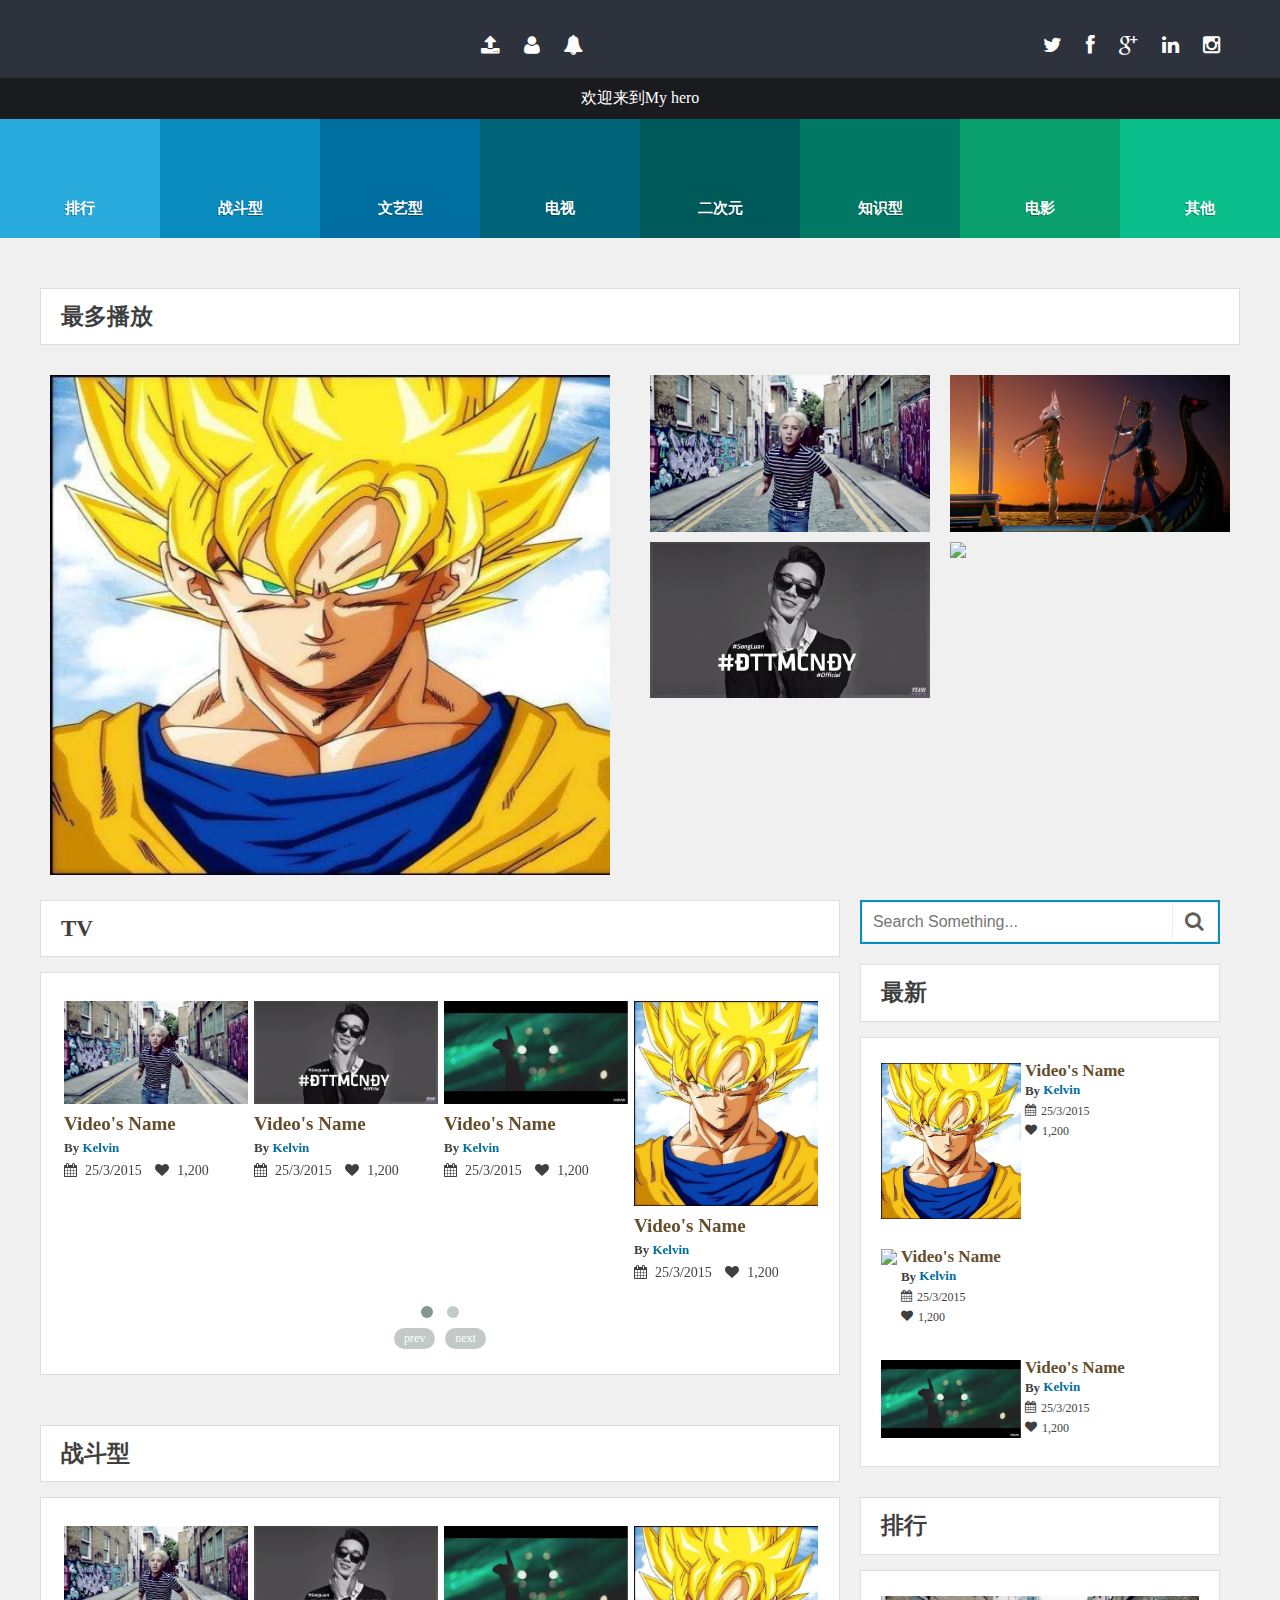
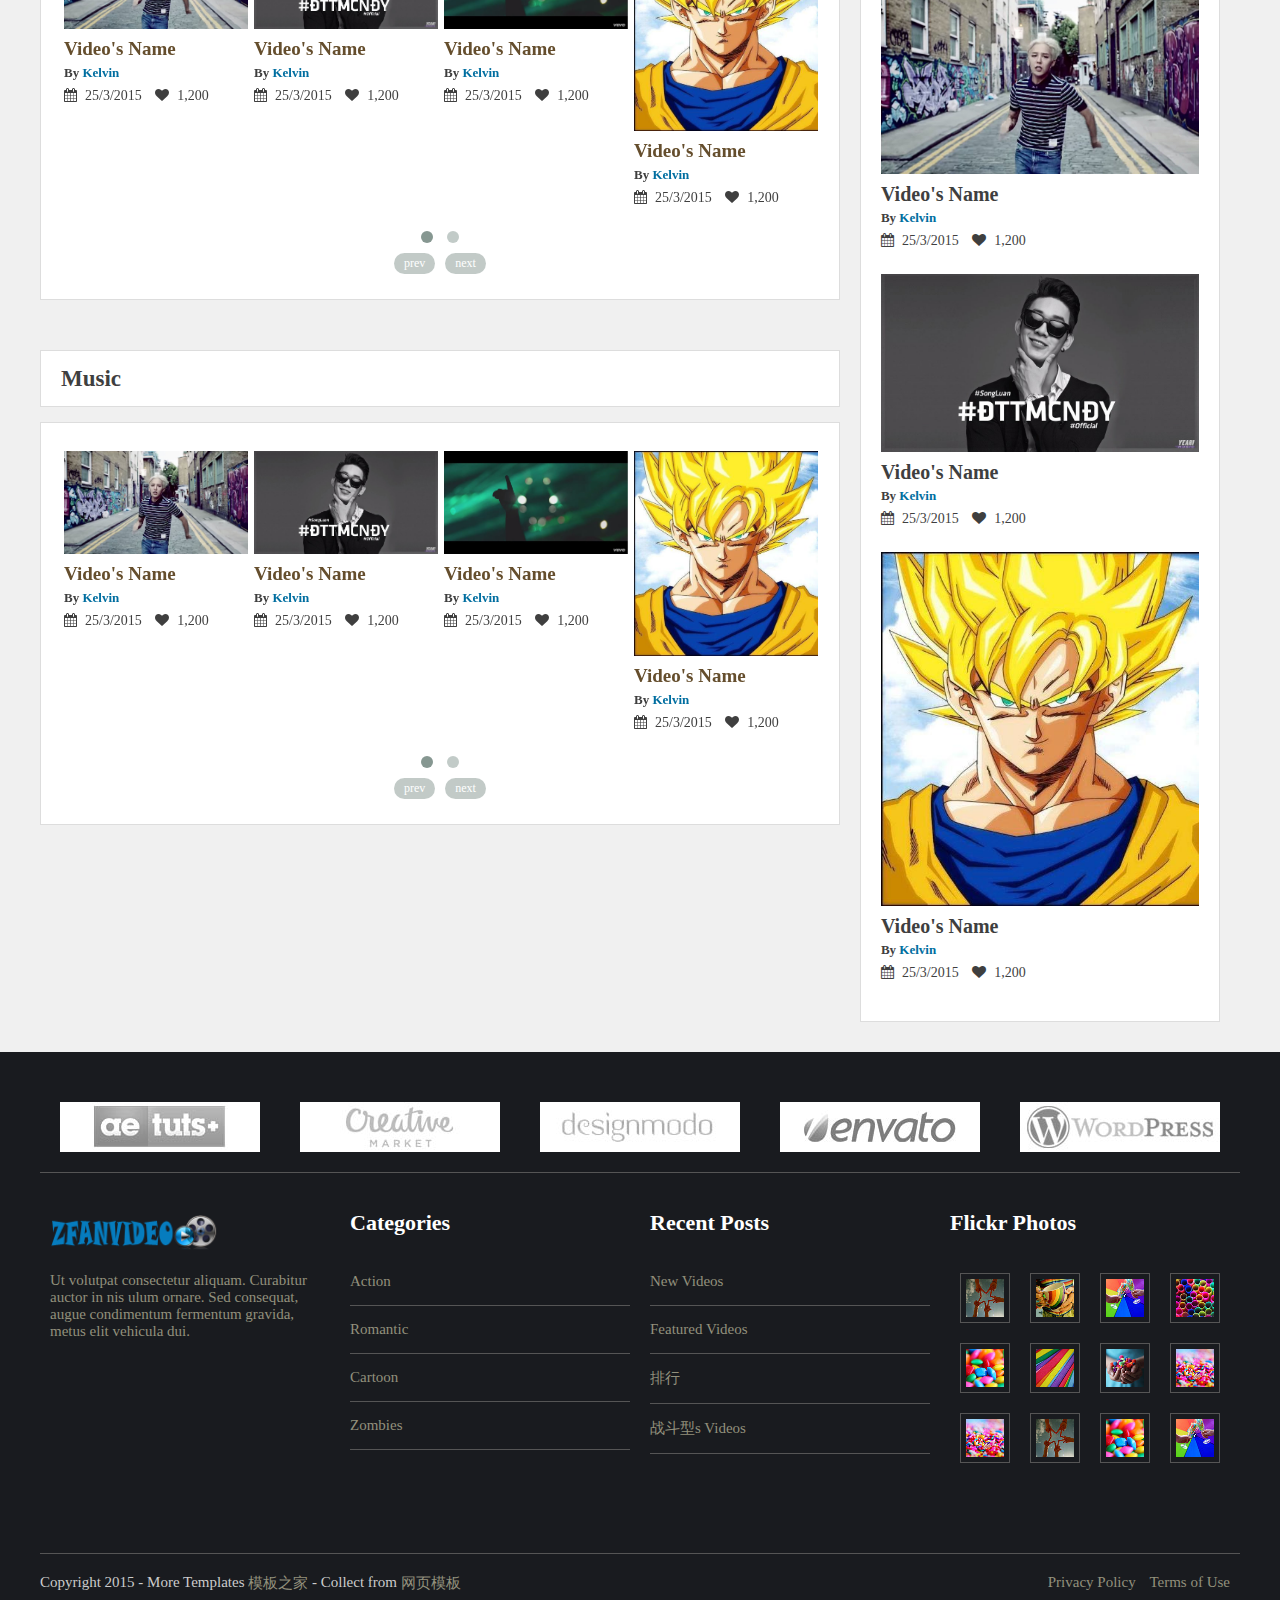
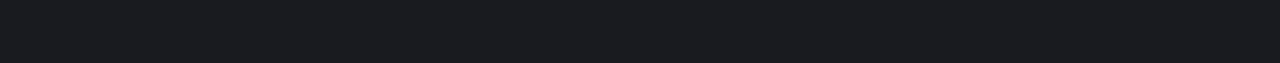
==== commit 8ac9615a: "2018-9-3" ====
--- a/vivi/src/main/resources/static/index.html
+++ b/vivi/src/main/resources/static/index.html
@@ -8,11 +8,14 @@
   	<link rel="stylesheet" href="css/zerogrid.css">
 	<link rel="stylesheet" href="css/style.css">
 	<link rel="stylesheet" href="css/menu.css">
-
+	<link href="font-awesome/css/font-awesome.min.css" rel="stylesheet" type="text/css">
 	<link href="css/owl.carousel.css" rel="stylesheet">
-    <link href="css/owl.theme.css" rel="stylesheet">
-	
-    <link href="font-awesome/css/font-awesome.min.css" rel="stylesheet" type="text/css">
+	<link href="css/owl.theme.css" rel="stylesheet"> 
+	<script type="text/javascript" src="js/common/vuex.js"></script>
+    <script type="text/javascript" src="js/common/vue.js"></script>
+	<script type="text/javascript" src="js/common/vue-resource.js"></script>
+	<script type="text/javascript" src="js/analysis/index.js"></script>
+ 
 
 </head>
 <body id="wrapper" >
@@ -77,7 +80,7 @@
 											<span class="zoom-caption">
 												<!--<i class="icon-play fa fa-play"></i>-->
 											</span>
-											<img width="100px" height="100px" class="top-img" src="images/22.jpg" />
+											<img style="width: 560px ; height: 500px;" class="top-img" src="images/4.jpg" />
 										</a>
 									</div>
 								</div>
@@ -190,7 +193,7 @@
 														<span class="zoom-caption">
 															<!--<i class="icon-play fa fa-play"></i>-->
 														</span>
-														<img src="images/22.jpg" />
+														<img src="images/4.jpg" />
 													</a>
 												</div>
 												<h3 class="vid-name"><a href="#">Video's Name</a></h3>
@@ -329,7 +332,7 @@
 												<span class="zoom-caption">
 													<!--<i class="icon-play fa fa-play"></i>-->
 												</span>
-												<img src="images/22.jpg" />
+												<img src="images/4.jpg" />
 											</a>
 										</div>
 										<h3 class="vid-name"><a href="#">Video's Name</a></h3>
@@ -467,7 +470,7 @@
 												<span class="zoom-caption">
 													<!--<i class="icon-play fa fa-play"></i>-->
 												</span>
-												<img src="images/22.jpg" />
+												<img src="images/4.jpg" />
 											</a>
 										</div>
 										<h3 class="vid-name"><a href="#">Video's Name</a></h3>
@@ -568,7 +571,7 @@
 										<span class="zoom-caption">
 											<!--<i class="icon-play fa fa-play"></i>-->
 										</span>
-										<img src="images/22.jpg" />
+										<img src="images/4.jpg" />
 									</a>
 								</div>
 								<div class="wrapper">
@@ -667,7 +670,7 @@
 											<span class="zoom-caption">
 												<!--<i class="icon-play fa fa-play"></i>-->
 											</span>
-											<img src="images/22.jpg" />
+											<img src="images/4.jpg" />
 										</a>
 									</div>
 									<h3 class="vid-name">Video's Name</h3>
--- a/vivi/src/main/resources/static/css/style.css
+++ b/vivi/src/main/resources/static/css/style.css
@@ -86,7 +86,7 @@
 #container .wrap-container{}
 
 #container .most-viewed{}
-#container .most-viewed .zoom-container .zoom-caption i.icon-play{max-width: 60px;font-size: 24px;margin: 25% auto 0;}
+#container .most-viewed .zoom-container .zoom-caption i.icon-play{max-width: 500px;font-size: 24px;margin: 25% auto 0;}
 
 /* ---MainContent-Article--- */
 #main-content{margin-top: 10px;}
@@ -112,7 +112,7 @@
 .post:last-child {margin-bottom: 0;}
 .post:after, .post:before{clear: both; content: '\0020'; display: block; visibility: hidden; width: 0; height: 0;}
 .post img{float: left; max-width: 140px;display: inline-block;}
-.post .zoom-container .zoom-caption i.icon-play{font-size: 13px; max-width: 40px;margin: 18% auto 0;}
+.post .zoom-container .zoom-caption i.icon-play{font-size: 13px; max-width: 500px;margin: 18% auto 0;}
 .post .wrapper {display: inline-block;text-align: left;}
 .post .wrapper span{display: block;margin: 5px 0;}
 .post .wrapper span i{margin: 0 5px 0 0;}
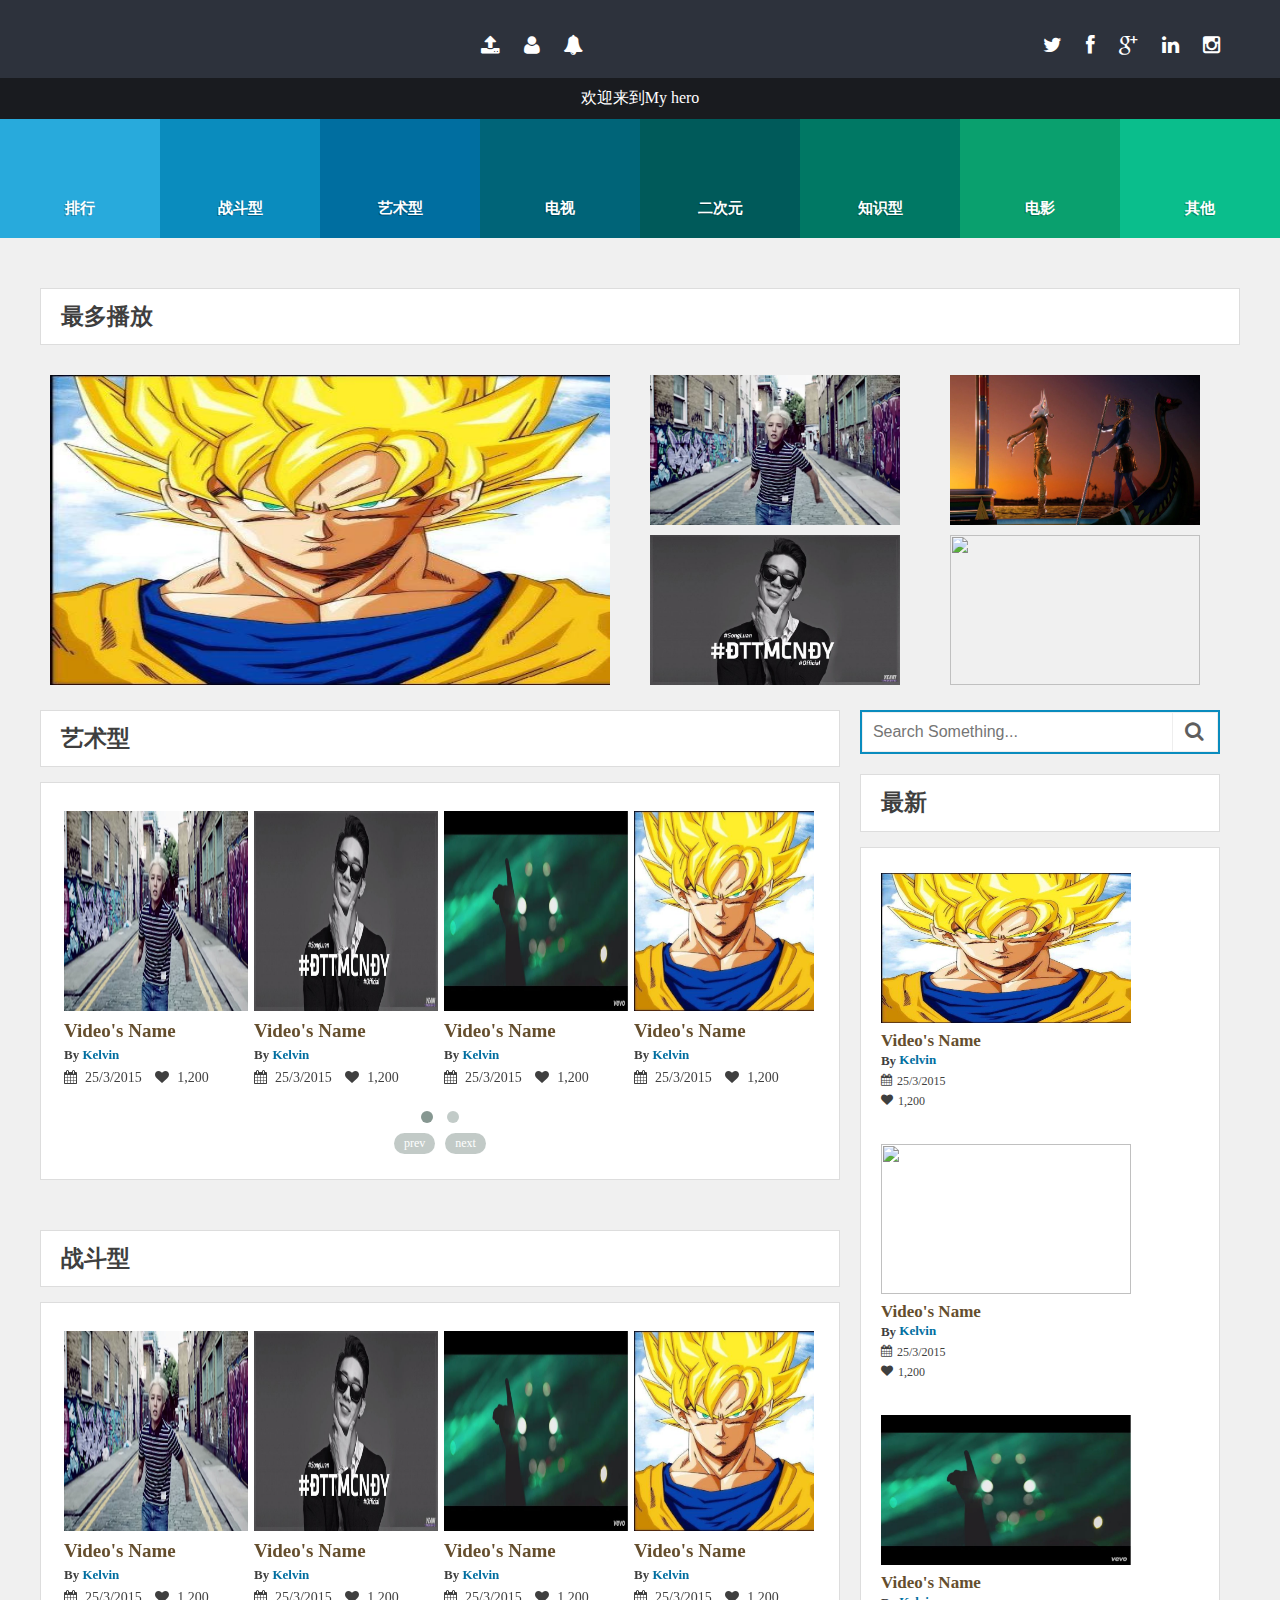
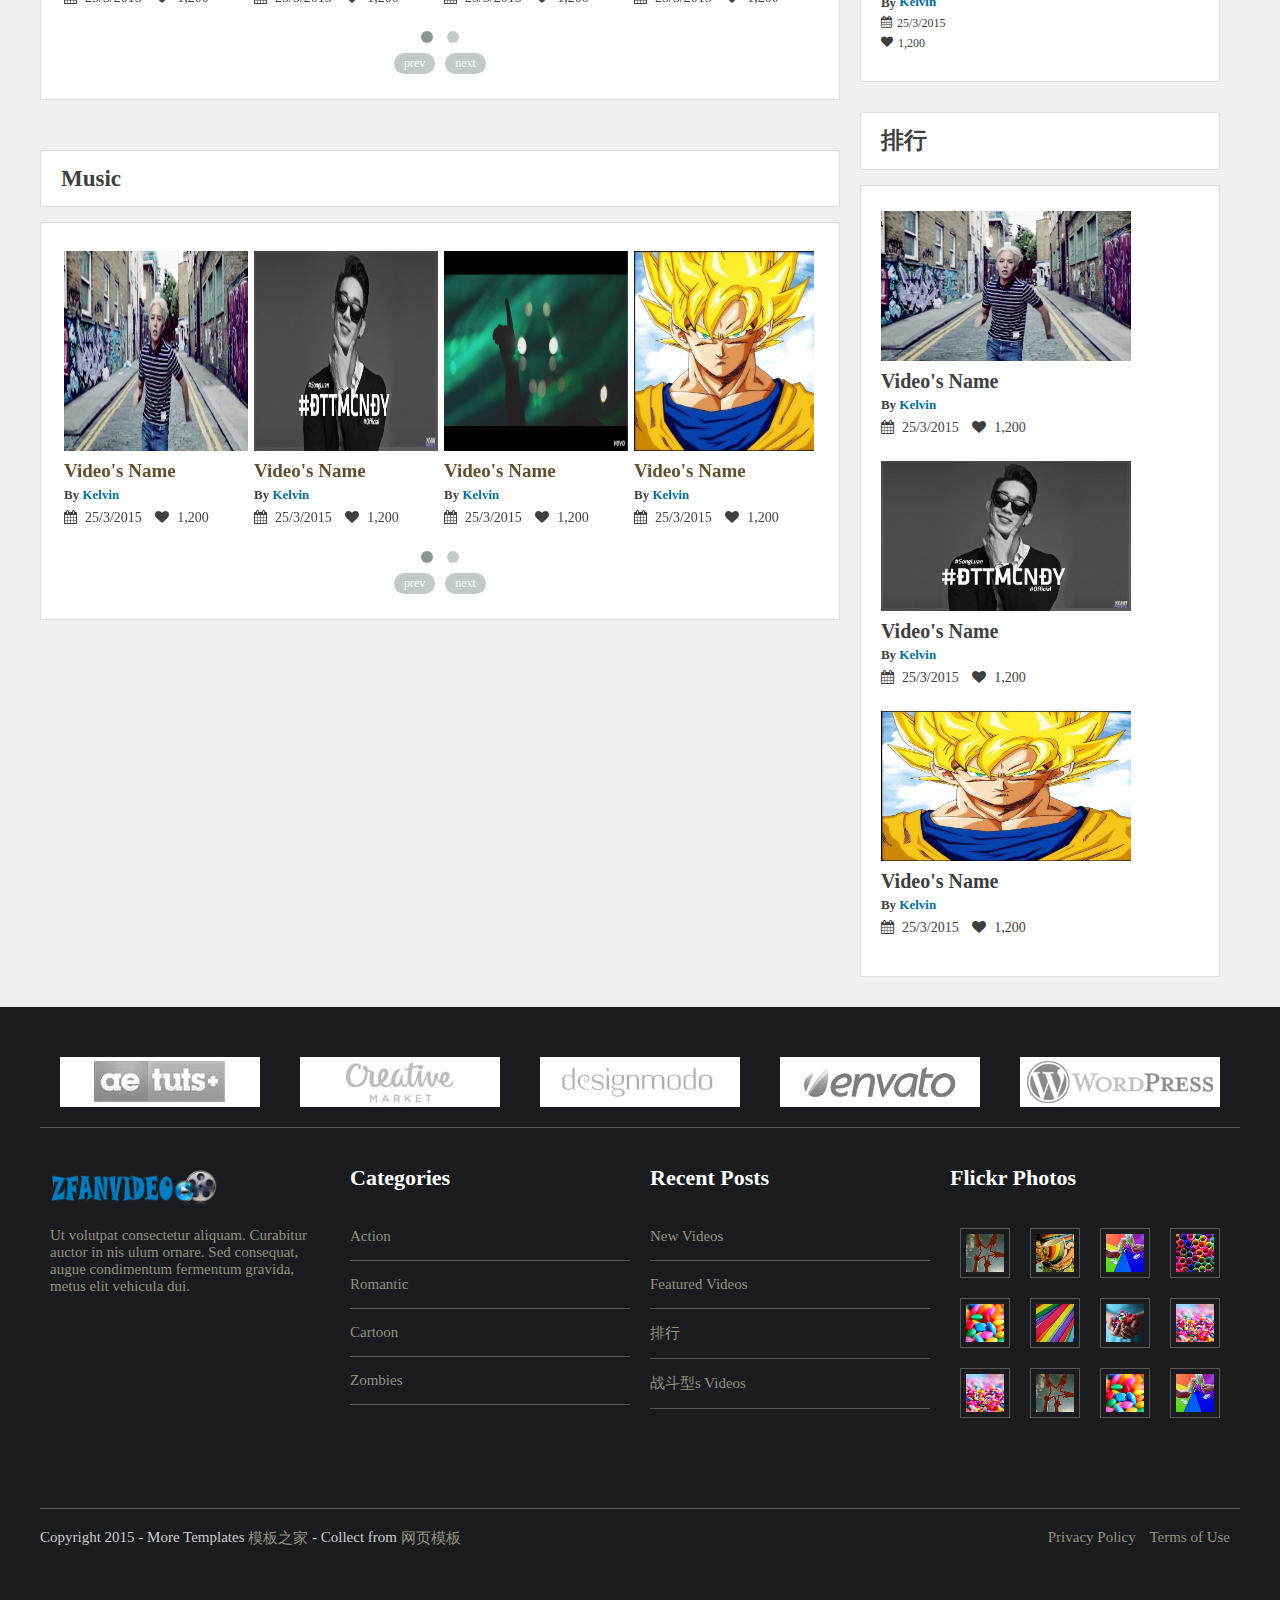
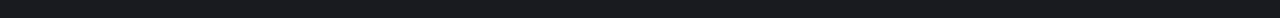
==== commit d8d1365d: "2018-9-4" ====
--- a/vivi/src/main/resources/static/index.html
+++ b/vivi/src/main/resources/static/index.html
@@ -56,7 +56,7 @@
 		<ul class="clearfix">
 			<li class="colour-1"><a href="gallery.html">排行</a></li>
 			<li class="colour-2"><a href="gallery.html">战斗型</a></li>
-			<li class="colour-3"><a href="gallery.html">文艺型</a></li>
+			<li class="colour-3"><a href="gallery.html">艺术型</a></li>
 			<li class="colour-4"><a href="gallery.html">电视</a></li>
 			<li class="colour-5"><a href="gallery.html">二次元</a></li>
 			<li class="colour-6"><a href="gallery.html">知识型</a></li>
@@ -80,7 +80,7 @@
 											<span class="zoom-caption">
 												<!--<i class="icon-play fa fa-play"></i>-->
 											</span>
-											<img style="width: 560px ; height: 500px;" class="top-img" src="images/4.jpg" />
+											<img style="width: 560px ; height: 310px;" class="top-img" src="images/4.jpg" />
 										</a>
 									</div>
 								</div>
@@ -133,9 +133,9 @@
 					<div class="row">
 						<div id="main-content" class="col-2-3">
 							<div class="wrap-content">
-								<section class="vid-tv">
+								<section class="vid-艺术型">
 									<div class="header">
-										<h2>TV</h2>
+										<h2>艺术型</h2>
 									</div>
 									<div class="row">
 										<div id="owl-demo-1" class="owl-carousel">
--- a/vivi/src/main/resources/static/css/style.css
+++ b/vivi/src/main/resources/static/css/style.css
@@ -19,7 +19,7 @@
 /*当样式表里font-size<12px时，中文版chrome浏览器里字体显示仍为12px*/
 html { -webkit-text-size-adjust: none;}	
 .video embed,.video object,.video iframe { width: 100%;  height: auto;}
-img{max-width:100%;	height: auto;width: auto\9; /* ie8 */}
+img{max-width:100%;	height: auto;width: auto\9; max-height: 100%; /* ie8 */} 
 
 a{color: #333;font-size: 15px;/*默认。定义标准的文本。underline	定义文本下的一条线。*/ text-decoration: none;/*规定完成过渡效果需要多少秒或毫秒。*/-webkit-transition: all 0.3s;-moz-transition: all 0.3s;-ms-transition: all 0.3s;-o-transition: all 0.3s;}
 
@@ -111,7 +111,7 @@
 .post {}
 .post:last-child {margin-bottom: 0;}
 .post:after, .post:before{clear: both; content: '\0020'; display: block; visibility: hidden; width: 0; height: 0;}
-.post img{float: left; max-width: 140px;display: inline-block;}
+.post img{float: left; max-width: 250px;display: inline-block;}
 .post .zoom-container .zoom-caption i.icon-play{font-size: 13px; max-width: 500px;margin: 18% auto 0;}
 .post .wrapper {display: inline-block;text-align: left;}
 .post .wrapper span{display: block;margin: 5px 0;}
@@ -211,7 +211,7 @@
 #owl-demo-3 .item .vid-item  i.icon-play
 {position: absolute; top: 40px;text-align: center;width: 43px;margin: 0 auto;left:0;font-size: 15px;}
 #owl-demo-1 .item, #owl-demo-2 .item, #owl-demo-3 .item{margin: 3px;}
-#owl-demo-1 .item img, #owl-demo-2 .item img, #owl-demo-3 .item img{width: 100%;height: auto;}
+#owl-demo-1 .item img, #owl-demo-2 .item img, #owl-demo-3 .item img{width: 100%;height: 200px;}
 
 /* ---------------------------------------------------------------------------- */
 /* -------------------------------Vid-Effect----------------------------------- */
@@ -241,8 +241,8 @@
 }
 .zoom-container img {
 	display: block;
-	width: 100%;
-	height: auto;
+	width: 250px;
+	height: 150px;
 	-webkit-transition: all .5s ease; /* Safari and Chrome */
     -moz-transition: all .5s ease; /* Firefox */
     -ms-transition: all .5s ease; /* IE 9 */
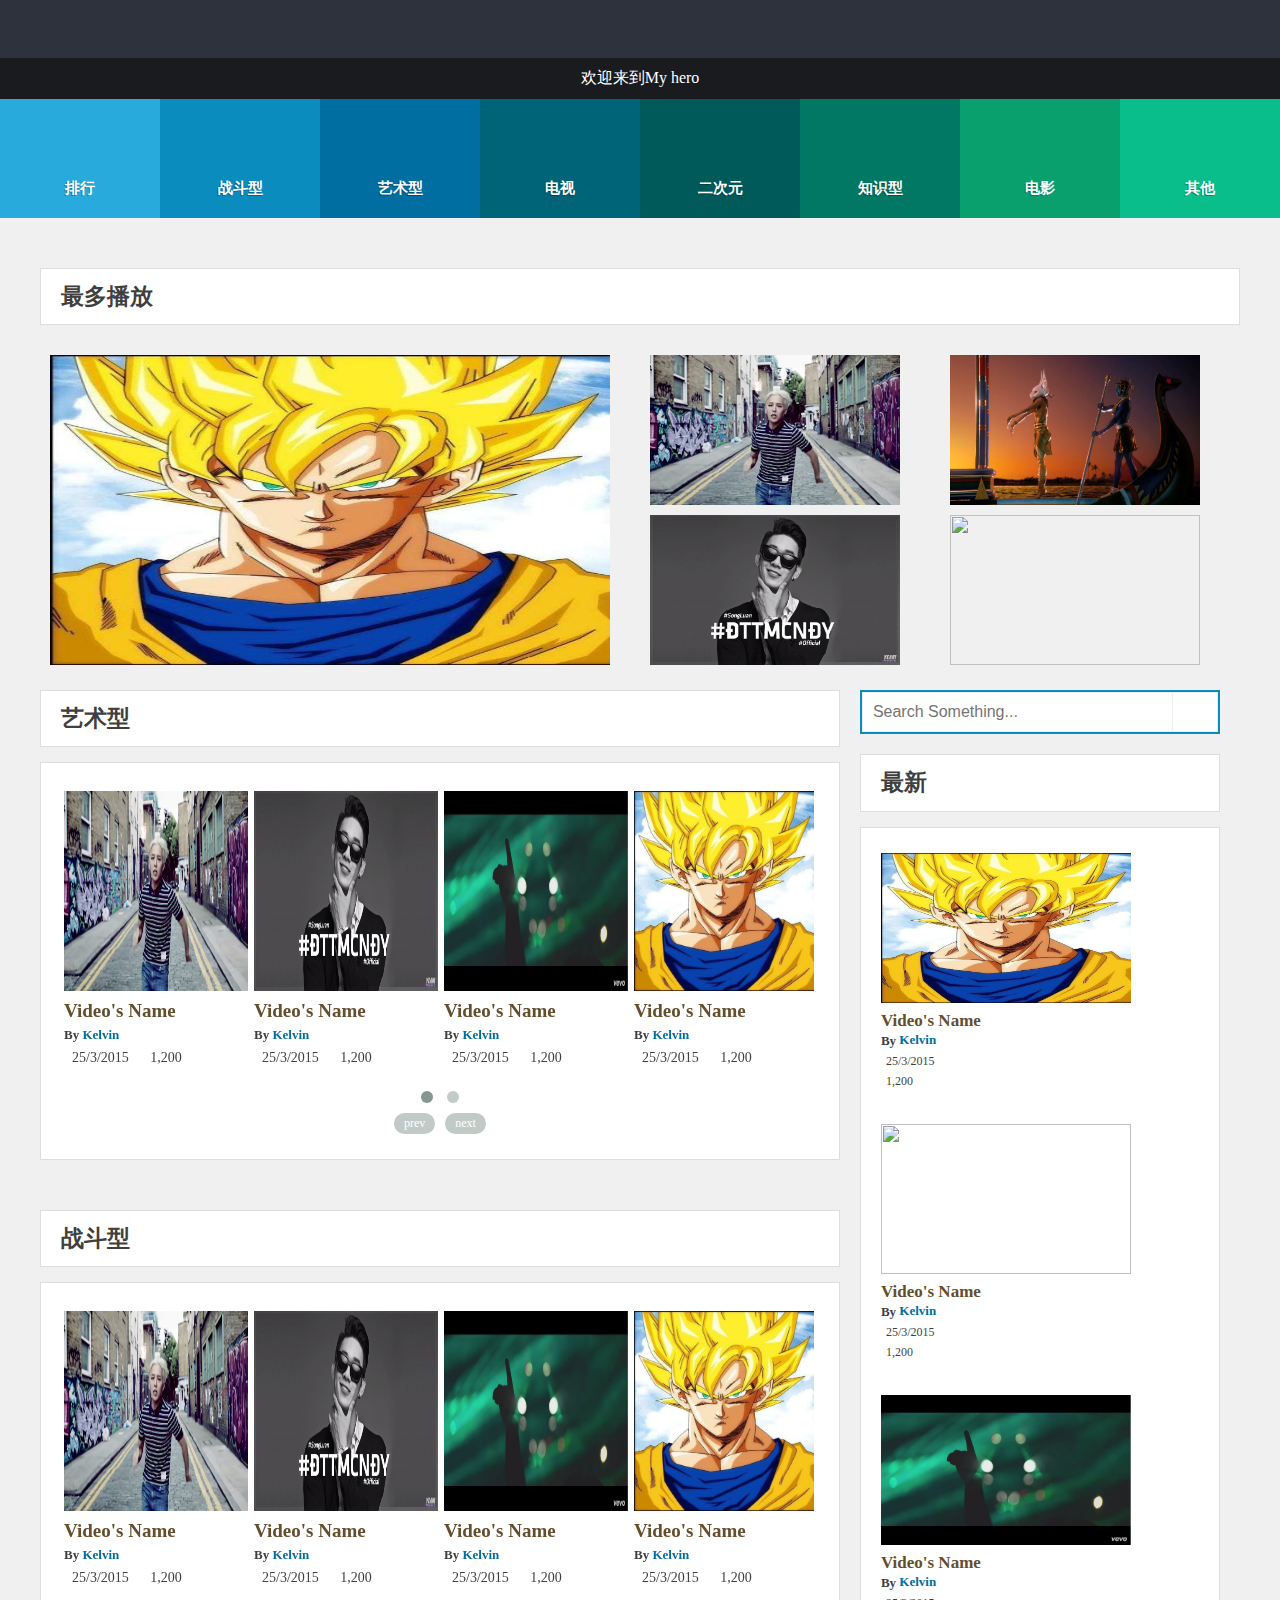
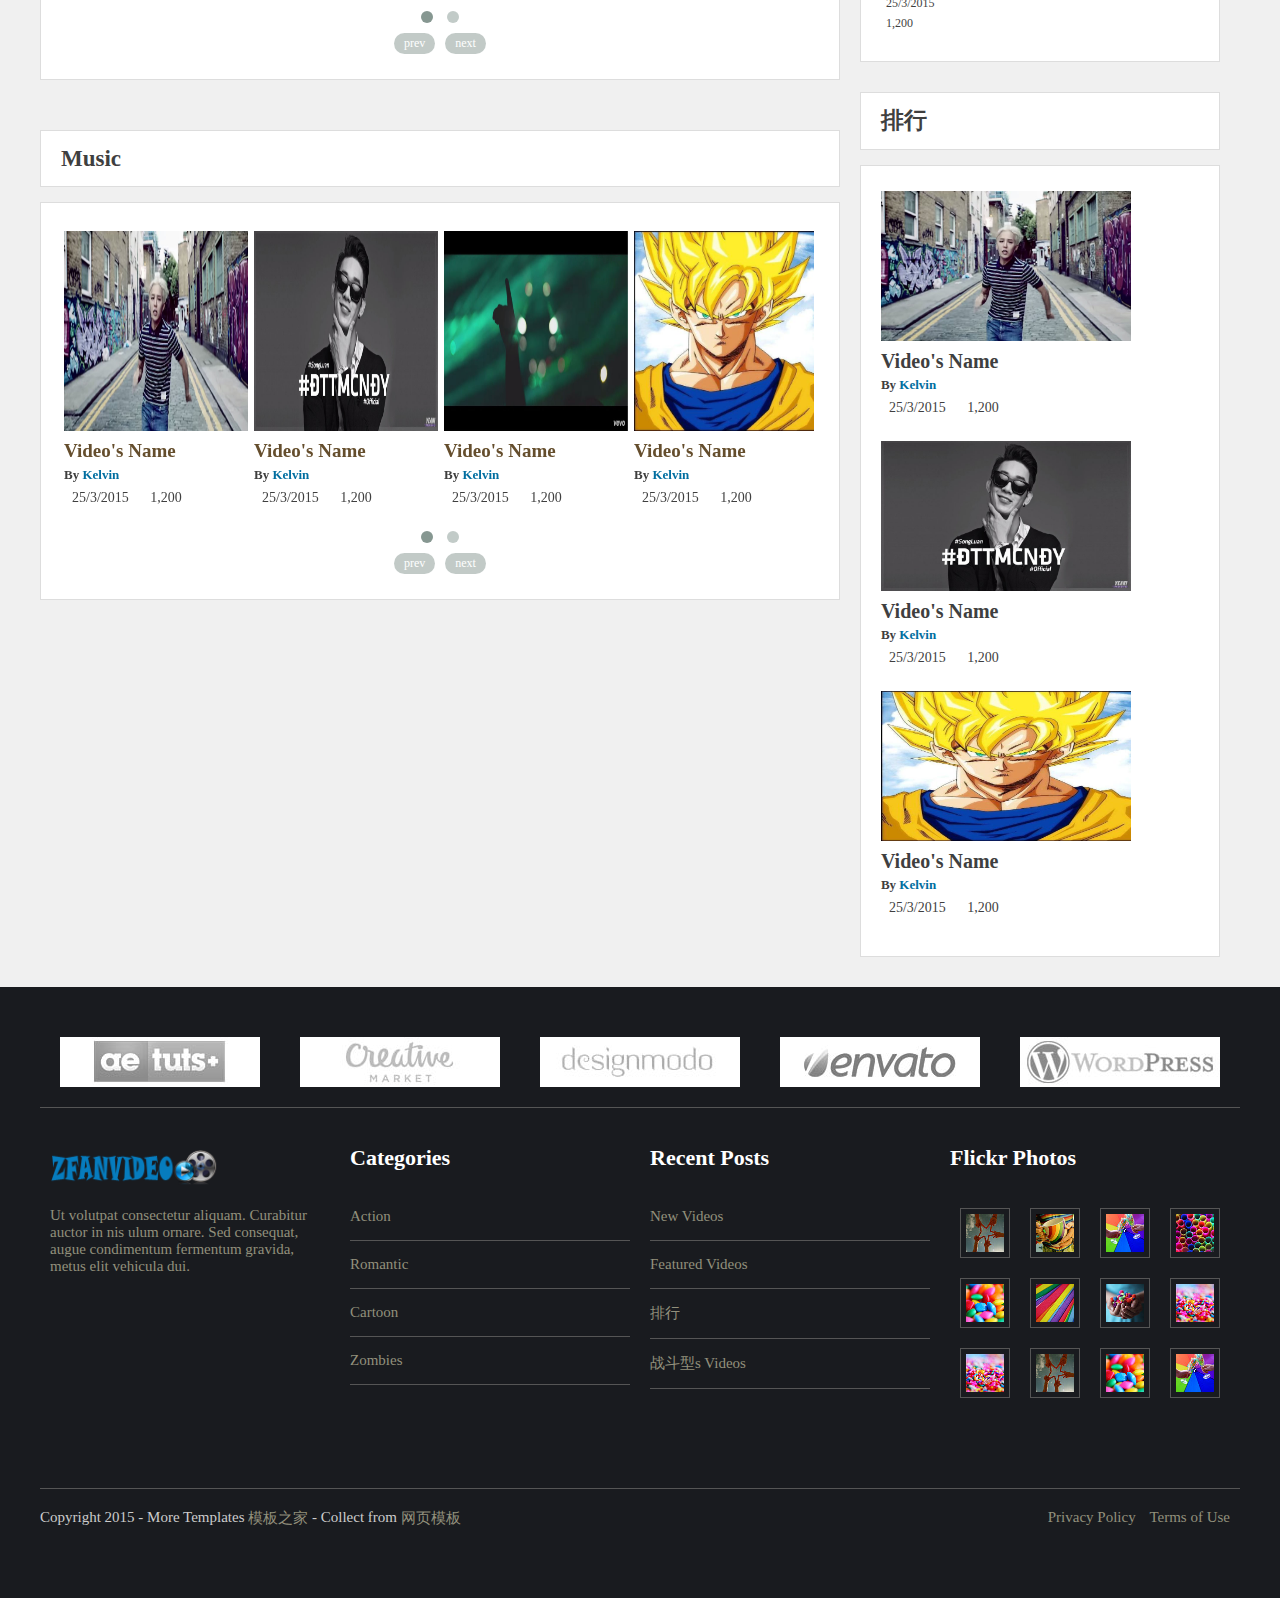
==== commit c936de19: "2018-09-06" ====
--- a/vivi/src/main/resources/static/index.html
+++ b/vivi/src/main/resources/static/index.html
@@ -11,10 +11,7 @@
 	<link href="font-awesome/css/font-awesome.min.css" rel="stylesheet" type="text/css">
 	<link href="css/owl.carousel.css" rel="stylesheet">
 	<link href="css/owl.theme.css" rel="stylesheet"> 
-	<script type="text/javascript" src="js/common/vuex.js"></script>
-    <script type="text/javascript" src="js/common/vue.js"></script>
-	<script type="text/javascript" src="js/common/vue-resource.js"></script>
-	<script type="text/javascript" src="js/analysis/index.js"></script>
+
  
 
 </head>
